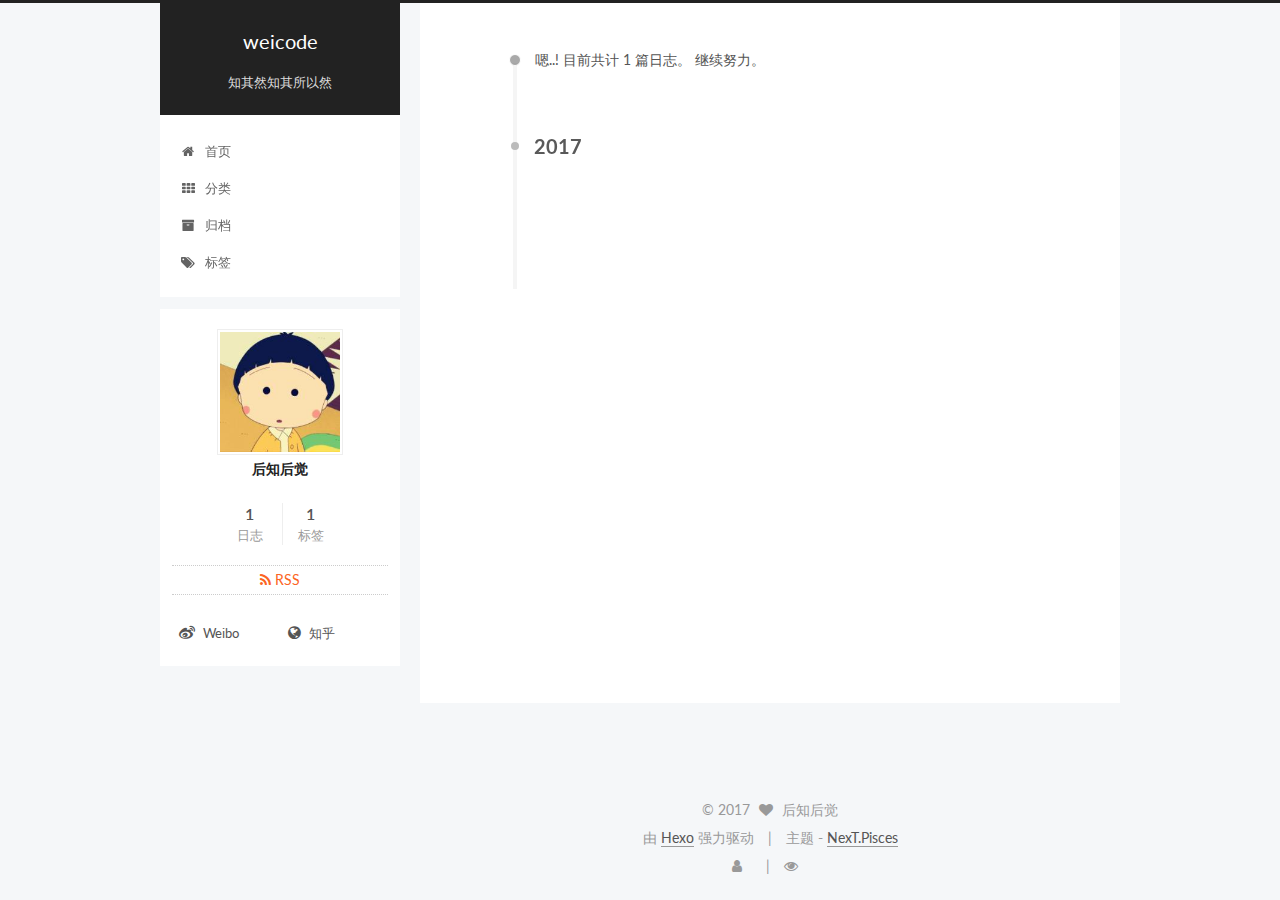
==== archives/index.html @ 54fe8075 "Site updated: 2017-07-28 22:28:02" ====
<!DOCTYPE html>



  


<html class="theme-next pisces use-motion" lang="zh-Hans">
<head>
  <meta charset="UTF-8"/>
<meta http-equiv="X-UA-Compatible" content="IE=edge" />
<meta name="viewport" content="width=device-width, initial-scale=1, maximum-scale=1"/>









<meta http-equiv="Cache-Control" content="no-transform" />
<meta http-equiv="Cache-Control" content="no-siteapp" />















  
  
  <link href="/lib/fancybox/source/jquery.fancybox.css?v=2.1.5" rel="stylesheet" type="text/css" />




  
  
  
  

  
    
    
  

  

  

  

  

  
    
    
    <link href="//fonts.googleapis.com/css?family=Lato:300,300italic,400,400italic,700,700italic&subset=latin,latin-ext" rel="stylesheet" type="text/css">
  






<link href="/lib/font-awesome/css/font-awesome.min.css?v=4.6.2" rel="stylesheet" type="text/css" />

<link href="/css/main.css?v=5.1.1" rel="stylesheet" type="text/css" />


  <meta name="keywords" content="Hexo, NexT" />





  <link rel="alternate" href="/atom.xml" title="weicode" type="application/atom+xml" />




  <link rel="shortcut icon" type="image/x-icon" href="/favicon.ico?v=5.1.1" />






<meta property="og:type" content="website">
<meta property="og:title" content="weicode">
<meta property="og:url" content="http://weicode.com/archives/index.html">
<meta property="og:site_name" content="weicode">
<meta property="og:locale" content="zh-Hans">
<meta name="twitter:card" content="summary">
<meta name="twitter:title" content="weicode">



<script type="text/javascript" id="hexo.configurations">
  var NexT = window.NexT || {};
  var CONFIG = {
    root: '/',
    scheme: 'Pisces',
    sidebar: {"position":"left","display":"always","offset":12,"offset_float":0,"b2t":false,"scrollpercent":false,"onmobile":false},
    fancybox: true,
    motion: true,
    duoshuo: {
      userId: '0',
      author: '博主'
    },
    algolia: {
      applicationID: '',
      apiKey: '',
      indexName: '',
      hits: {"per_page":10},
      labels: {"input_placeholder":"Search for Posts","hits_empty":"We didn't find any results for the search: ${query}","hits_stats":"${hits} results found in ${time} ms"}
    }
  };
</script>



  <link rel="canonical" href="http://weicode.com/archives/"/>





  <title>归档 | weicode</title>
  














</head>

<body itemscope itemtype="http://schema.org/WebPage" lang="zh-Hans">

  
  
    
  

  <div class="container sidebar-position-left  page-archive  ">
    <div class="headband"></div>

    <header id="header" class="header" itemscope itemtype="http://schema.org/WPHeader">
      <div class="header-inner"><div class="site-brand-wrapper">
  <div class="site-meta ">
    

    <div class="custom-logo-site-title">
      <a href="/"  class="brand" rel="start">
        <span class="logo-line-before"><i></i></span>
        <span class="site-title">weicode</span>
        <span class="logo-line-after"><i></i></span>
      </a>
    </div>
      
        <p class="site-subtitle">知其然知其所以然</p>
      
  </div>

  <div class="site-nav-toggle">
    <button>
      <span class="btn-bar"></span>
      <span class="btn-bar"></span>
      <span class="btn-bar"></span>
    </button>
  </div>
</div>

<nav class="site-nav">
  

  
    <ul id="menu" class="menu">
      
        
        <li class="menu-item menu-item-home">
          <a href="/" rel="section">
            
              <i class="menu-item-icon fa fa-fw fa-home"></i> <br />
            
            首页
          </a>
        </li>
      
        
        <li class="menu-item menu-item-categories">
          <a href="/categories/" rel="section">
            
              <i class="menu-item-icon fa fa-fw fa-th"></i> <br />
            
            分类
          </a>
        </li>
      
        
        <li class="menu-item menu-item-archives">
          <a href="/archives/" rel="section">
            
              <i class="menu-item-icon fa fa-fw fa-archive"></i> <br />
            
            归档
          </a>
        </li>
      
        
        <li class="menu-item menu-item-tags">
          <a href="/tags/" rel="section">
            
              <i class="menu-item-icon fa fa-fw fa-tags"></i> <br />
            
            标签
          </a>
        </li>
      

      
    </ul>
  

  
</nav>



 </div>
    </header>

    <main id="main" class="main">
      <div class="main-inner">
        <div class="content-wrap">
          <div id="content" class="content">
            

  <section id="posts" class="posts-collapse">
    <span class="archive-move-on"></span>

    <span class="archive-page-counter">
      
      
      
        
      
      嗯..! 目前共计 1 篇日志。 继续努力。
    </span>

    

      
      
      

      
        
        <div class="collection-title">
          <h2 class="archive-year motion-element" id="archive-year-2017">2017</h2>
        </div>
      
      

      

  <article class="post post-type-Reading Notes" itemscope itemtype="http://schema.org/Article">
    <header class="post-header">

      <h2 class="post-title">
        
            <a class="post-title-link" href="/2017/07/28/Diagram-TC-IP/" itemprop="url">
              
                <span itemprop="name">Diagram TC/IP</span>
              
            </a>
        
      </h2>

      <div class="post-meta">
        <time class="post-time" itemprop="dateCreated"
              datetime="2017-07-28T22:17:44+08:00"
              content="2017-07-28" >
          07-28
        </time>
      </div>

    </header>
  </article>



    

  </section>

  



          </div>
          


          

        </div>
        
          
  
  <div class="sidebar-toggle">
    <div class="sidebar-toggle-line-wrap">
      <span class="sidebar-toggle-line sidebar-toggle-line-first"></span>
      <span class="sidebar-toggle-line sidebar-toggle-line-middle"></span>
      <span class="sidebar-toggle-line sidebar-toggle-line-last"></span>
    </div>
  </div>

  <aside id="sidebar" class="sidebar">
    
    <div class="sidebar-inner">

      

      

      <section class="site-overview sidebar-panel sidebar-panel-active">
        <div class="site-author motion-element" itemprop="author" itemscope itemtype="http://schema.org/Person">
          <img class="site-author-image" itemprop="image"
               src="/uploads/avatar.jpg"
               alt="后知后觉" />
          <p class="site-author-name" itemprop="name">后知后觉</p>
           
              <p class="site-description motion-element" itemprop="description"></p>
          
        </div>
        <nav class="site-state motion-element">

          
            <div class="site-state-item site-state-posts">
              <a href="/archives/">
                <span class="site-state-item-count">1</span>
                <span class="site-state-item-name">日志</span>
              </a>
            </div>
          

          

          
            
            
            <div class="site-state-item site-state-tags">
              
                <span class="site-state-item-count">1</span>
                <span class="site-state-item-name">标签</span>
              
            </div>
          

        </nav>

        
          <div class="feed-link motion-element">
            <a href="/atom.xml" rel="alternate">
              <i class="fa fa-rss"></i>
              RSS
            </a>
          </div>
        

        <div class="links-of-author motion-element">
          
            
              <span class="links-of-author-item">
                <a href="http://weibo.com/zhaodawei" target="_blank" title="Weibo">
                  
                    <i class="fa fa-fw fa-weibo"></i>
                  
                  Weibo
                </a>
              </span>
            
              <span class="links-of-author-item">
                <a href="https://www.zhihu.com/people/zhaodawei" target="_blank" title="知乎">
                  
                    <i class="fa fa-fw fa-globe"></i>
                  
                  知乎
                </a>
              </span>
            
          
        </div>

        
        

        
        

        


      </section>

      

      

    </div>
  </aside>


        
      </div>
    </main>

    <footer id="footer" class="footer">
      <div class="footer-inner">
        <div class="copyright" >
  
  &copy; 
  <span itemprop="copyrightYear">2017</span>
  <span class="with-love">
    <i class="fa fa-heart"></i>
  </span>
  <span class="author" itemprop="copyrightHolder">后知后觉</span>
</div>


<div class="powered-by">
  由 <a class="theme-link" href="https://hexo.io">Hexo</a> 强力驱动
</div>

<div class="theme-info">
  主题 -
  <a class="theme-link" href="https://github.com/iissnan/hexo-theme-next">
    NexT.Pisces
  </a>
</div>


        
<div class="busuanzi-count">
  <script async src="https://dn-lbstatics.qbox.me/busuanzi/2.3/busuanzi.pure.mini.js"></script>

  
    <span class="site-uv">
      <i class="fa fa-user"></i>
      <span class="busuanzi-value" id="busuanzi_value_site_uv"></span>
      
    </span>
  

  
    <span class="site-pv">
      <i class="fa fa-eye"></i>
      <span class="busuanzi-value" id="busuanzi_value_site_pv"></span>
      
    </span>
  
</div>


        
      </div>
    </footer>

    
      <div class="back-to-top">
        <i class="fa fa-arrow-up"></i>
        
      </div>
    

  </div>

  

<script type="text/javascript">
  if (Object.prototype.toString.call(window.Promise) !== '[object Function]') {
    window.Promise = null;
  }
</script>









  












  
  <script type="text/javascript" src="/lib/jquery/index.js?v=2.1.3"></script>

  
  <script type="text/javascript" src="/lib/fastclick/lib/fastclick.min.js?v=1.0.6"></script>

  
  <script type="text/javascript" src="/lib/jquery_lazyload/jquery.lazyload.js?v=1.9.7"></script>

  
  <script type="text/javascript" src="/lib/velocity/velocity.min.js?v=1.2.1"></script>

  
  <script type="text/javascript" src="/lib/velocity/velocity.ui.min.js?v=1.2.1"></script>

  
  <script type="text/javascript" src="/lib/fancybox/source/jquery.fancybox.pack.js?v=2.1.5"></script>


  


  <script type="text/javascript" src="/js/src/utils.js?v=5.1.1"></script>

  <script type="text/javascript" src="/js/src/motion.js?v=5.1.1"></script>



  
  


  <script type="text/javascript" src="/js/src/affix.js?v=5.1.1"></script>

  <script type="text/javascript" src="/js/src/schemes/pisces.js?v=5.1.1"></script>



  
  
    <script type="text/javascript" id="motion.page.archive">
      $('.archive-year').velocity('transition.slideLeftIn');
    </script>
  


  


  <script type="text/javascript" src="/js/src/bootstrap.js?v=5.1.1"></script>



  


  




	





  





  






  





  

  

  

  

  

  

</body>
</html>
---- css/main.css ----
/* normalize.css v3.0.2 | MIT License | git.io/normalize */
html {
  font-family: sans-serif; /* 1 */
  -ms-text-size-adjust: 100%; /* 2 */
  -webkit-text-size-adjust: 100%; /* 2 */
}
body {
  margin: 0;
}
article,
aside,
details,
figcaption,
figure,
footer,
header,
hgroup,
main,
menu,
nav,
section,
summary {
  display: block;
}
audio,
canvas,
progress,
video {
  display: inline-block; /* 1 */
  vertical-align: baseline; /* 2 */
}
audio:not([controls]) {
  display: none;
  height: 0;
}
[hidden],
template {
  display: none;
}
a {
  background-color: transparent;
}
a:active,
a:hover {
  outline: 0;
}
abbr[title] {
  border-bottom: 1px dotted;
}
b,
strong {
  font-weight: bold;
}
dfn {
  font-style: italic;
}
h1 {
  font-size: 2em;
  margin: 0.67em 0;
}
mark {
  background: #ff0;
  color: #000;
}
small {
  font-size: 80%;
}
sub,
sup {
  font-size: 75%;
  line-height: 0;
  position: relative;
  vertical-align: baseline;
}
sup {
  top: -0.5em;
}
sub {
  bottom: -0.25em;
}
img {
  border: 0;
}
svg:not(:root) {
  overflow: hidden;
}
figure {
  margin: 1em 40px;
}
hr {
  -moz-box-sizing: content-box;
  box-sizing: content-box;
  height: 0;
}
pre {
  overflow: auto;
}
code,
kbd,
pre,
samp {
  font-family: monospace, monospace;
  font-size: 1em;
}
button,
input,
optgroup,
select,
textarea {
  color: inherit; /* 1 */
  font: inherit; /* 2 */
  margin: 0; /* 3 */
}
button {
  overflow: visible;
}
button,
select {
  text-transform: none;
}
button,
html input[type="button"],
input[type="reset"],
input[type="submit"] {
  -webkit-appearance: button; /* 2 */
  cursor: pointer; /* 3 */
}
button[disabled],
html input[disabled] {
  cursor: default;
}
button::-moz-focus-inner,
input::-moz-focus-inner {
  border: 0;
  padding: 0;
}
input {
  line-height: normal;
}
input[type="checkbox"],
input[type="radio"] {
  box-sizing: border-box; /* 1 */
  padding: 0; /* 2 */
}
input[type="number"]::-webkit-inner-spin-button,
input[type="number"]::-webkit-outer-spin-button {
  height: auto;
}
input[type="search"] {
  -webkit-appearance: textfield; /* 1 */
  -moz-box-sizing: content-box;
  -webkit-box-sizing: content-box; /* 2 */
  box-sizing: content-box;
}
input[type="search"]::-webkit-search-cancel-button,
input[type="search"]::-webkit-search-decoration {
  -webkit-appearance: none;
}
fieldset {
  border: 1px solid #c0c0c0;
  margin: 0 2px;
  padding: 0.35em 0.625em 0.75em;
}
legend {
  border: 0; /* 1 */
  padding: 0; /* 2 */
}
textarea {
  overflow: auto;
}
optgroup {
  font-weight: bold;
}
table {
  border-collapse: collapse;
  border-spacing: 0;
}
td,
th {
  padding: 0;
}
::selection {
  background: #262a30;
  color: #fff;
}
body {
  position: relative;
  font-family: 'Lato', "PingFang SC", "Microsoft YaHei", sans-serif;
  font-size: 14px;
  line-height: 2;
  color: #555;
  background: #f5f7f9;
}
@media (max-width: 767px) {
  body {
    padding-right: 0 !important;
  }
}
@media (min-width: 768px) and (max-width: 991px) {
  body {
    padding-right: 0 !important;
  }
}
@media (min-width: 1600px) {
  body {
    font-size: 16px;
  }
}
h1,
h2,
h3,
h4,
h5,
h6 {
  margin: 0;
  padding: 0;
  font-weight: bold;
  line-height: 1.5;
  font-family: 'Lato', "PingFang SC", "Microsoft YaHei", sans-serif;
}
h2,
h3,
h4,
h5,
h6 {
  margin: 20px 0 15px;
}
h1 {
  font-size: 22px;
}
@media (max-width: 767px) {
  h1 {
    font-size: 18px;
  }
}
h2 {
  font-size: 20px;
}
@media (max-width: 767px) {
  h2 {
    font-size: 16px;
  }
}
h3 {
  font-size: 18px;
}
@media (max-width: 767px) {
  h3 {
    font-size: 14px;
  }
}
h4 {
  font-size: 16px;
}
@media (max-width: 767px) {
  h4 {
    font-size: 12px;
  }
}
h5 {
  font-size: 14px;
}
@media (max-width: 767px) {
  h5 {
    font-size: 10px;
  }
}
h6 {
  font-size: 12px;
}
@media (max-width: 767px) {
  h6 {
    font-size: 8px;
  }
}
p {
  margin: 0 0 20px 0;
}
a {
  color: #555;
  text-decoration: none;
  border-bottom: 1px solid #999;
  word-wrap: break-word;
}
a:hover {
  color: #222;
  border-bottom-color: #222;
}
blockquote {
  margin: 0;
  padding: 0;
}
img {
  display: block;
  margin: auto;
  max-width: 100%;
  height: auto;
}
hr {
  margin: 40px 0;
  height: 3px;
  border: none;
  background-color: #ddd;
  background-image: repeating-linear-gradient(-45deg, #fff, #fff 4px, transparent 4px, transparent 8px);
}
blockquote {
  padding: 0 15px;
  color: #666;
  border-left: 4px solid #ddd;
}
blockquote cite::before {
  content: "-";
  padding: 0 5px;
}
dt {
  font-weight: 700;
}
dd {
  margin: 0;
  padding: 0;
}
.text-left {
  text-align: left;
}
.text-center {
  text-align: center;
}
.text-right {
  text-align: right;
}
.text-justify {
  text-align: justify;
}
.text-nowrap {
  white-space: nowrap;
}
.text-lowercase {
  text-transform: lowercase;
}
.text-uppercase {
  text-transform: uppercase;
}
.text-capitalize {
  text-transform: capitalize;
}
.center-block {
  display: block;
  margin-left: auto;
  margin-right: auto;
}
.clearfix:before,
.clearfix:after {
  content: " ";
  display: table;
}
.clearfix:after {
  clear: both;
}
.pullquote {
  width: 45%;
}
.pullquote.left {
  float: left;
  margin-left: 5px;
  margin-right: 10px;
}
.pullquote.right {
  float: right;
  margin-left: 10px;
  margin-right: 5px;
}
.affix.affix.affix {
  position: fixed;
}
.translation {
  margin-top: -20px;
  font-size: 14px;
  color: #999;
}
.scrollbar-measure {
  width: 100px;
  height: 100px;
  overflow: scroll;
  position: absolute;
  top: -9999px;
}
.use-motion .motion-element {
  opacity: 0;
}
table {
  margin: 20px 0;
  width: 100%;
  border-collapse: collapse;
  border-spacing: 0;
  border: 1px solid #ddd;
  font-size: 14px;
  table-layout: fixed;
  word-wrap: break-all;
}
table>tbody>tr:nth-of-type(odd) {
  background-color: #f9f9f9;
}
table>tbody>tr:hover {
  background-color: #f5f5f5;
}
caption,
th,
td {
  padding: 8px;
  text-align: left;
  vertical-align: middle;
  font-weight: normal;
}
th,
td {
  border-bottom: 3px solid #ddd;
  border-right: 1px solid #eee;
}
th {
  padding-bottom: 10px;
  font-weight: 700;
}
td {
  border-bottom-width: 1px;
}
html,
body {
  height: 100%;
}
.container {
  position: relative;
  min-height: 100%;
}
.header-inner {
  margin: 0 auto;
  padding: 100px 0 70px;
  width: 700px;
}
@media (min-width: 1600px) {
  .container .header-inner {
    width: 900px;
  }
}
.main {
  padding-bottom: 150px;
}
.main-inner {
  margin: 0 auto;
  width: 700px;
}
@media (min-width: 1600px) {
  .container .main-inner {
    width: 900px;
  }
}
.footer {
  position: absolute;
  left: 0;
  bottom: 0;
  width: 100%;
  min-height: 50px;
}
.footer-inner {
  box-sizing: border-box;
  margin: 20px auto;
  width: 700px;
}
@media (min-width: 1600px) {
  .container .footer-inner {
    width: 900px;
  }
}
pre,
.highlight {
  overflow: auto;
  margin: 20px 0;
  padding: 0;
  font-size: 13px;
  color: #4d4d4c;
  background: #f7f7f7;
  line-height: 1.6;
}
pre,
code {
  font-family: consolas, Menlo, "PingFang SC", "Microsoft YaHei", monospace;
}
code {
  padding: 2px 4px;
  word-wrap: break-word;
  color: #555;
  background: #eee;
  border-radius: 3px;
  font-size: 13px;
}
pre code {
  padding: 0;
  color: #4d4d4c;
  background: none;
  text-shadow: none;
}
.highlight {
  border-radius: 1px;
}
.highlight pre {
  border: none;
  margin: 0;
  padding: 10px 0;
}
.highlight table {
  margin: 0;
  width: auto;
  border: none;
}
.highlight td {
  border: none;
  padding: 0;
}
.highlight figcaption {
  font-size: 1em;
  color: #4d4d4c;
  line-height: 1em;
  margin-bottom: 1em;
}
.highlight figcaption:before,
.highlight figcaption:after {
  content: " ";
  display: table;
}
.highlight figcaption:after {
  clear: both;
}
.highlight figcaption a {
  float: right;
  color: #4d4d4c;
}
.highlight figcaption a:hover {
  border-bottom-color: #4d4d4c;
}
.highlight .gutter pre {
  padding-left: 10px;
  padding-right: 10px;
  color: #869194;
  text-align: right;
  background-color: #eff2f3;
}
.highlight .code pre {
  width: 100%;
  padding-left: 10px;
  padding-right: 10px;
  background-color: #f7f7f7;
}
.highlight .line {
  height: 20px;
}
.gutter {
  -webkit-user-select: none;
  -moz-user-select: none;
  -ms-user-select: none;
  user-select: none;
}
.gist table {
  width: auto;
}
.gist table td {
  border: none;
}
pre .deletion {
  background: #fdd;
}
pre .addition {
  background: #dfd;
}
pre .meta {
  color: #8959a8;
}
pre .comment {
  color: #8e908c;
}
pre .variable,
pre .attribute,
pre .tag,
pre .regexp,
pre .ruby .constant,
pre .xml .tag .title,
pre .xml .pi,
pre .xml .doctype,
pre .html .doctype,
pre .css .id,
pre .css .class,
pre .css .pseudo {
  color: #c82829;
}
pre .number,
pre .preprocessor,
pre .built_in,
pre .literal,
pre .params,
pre .constant,
pre .command {
  color: #f5871f;
}
pre .ruby .class .title,
pre .css .rules .attribute,
pre .string,
pre .value,
pre .inheritance,
pre .header,
pre .ruby .symbol,
pre .xml .cdata,
pre .special,
pre .number,
pre .formula {
  color: #718c00;
}
pre .title,
pre .css .hexcolor {
  color: #3e999f;
}
pre .function,
pre .python .decorator,
pre .python .title,
pre .ruby .function .title,
pre .ruby .title .keyword,
pre .perl .sub,
pre .javascript .title,
pre .coffeescript .title {
  color: #4271ae;
}
pre .keyword,
pre .javascript .function {
  color: #8959a8;
}
.full-image.full-image.full-image {
  border: none;
  max-width: 100%;
  width: auto;
  margin: 20px auto;
}
@media (min-width: 992px) {
  .full-image.full-image.full-image {
    max-width: none;
    width: 118%;
    margin: 0 -9%;
  }
}
.blockquote-center,
.page-home .post-type-quote blockquote,
.page-post-detail .post-type-quote blockquote {
  position: relative;
  margin: 40px 0;
  padding: 0;
  border-left: none;
  text-align: center;
}
.blockquote-center::before,
.page-home .post-type-quote blockquote::before,
.page-post-detail .post-type-quote blockquote::before,
.blockquote-center::after,
.page-home .post-type-quote blockquote::after,
.page-post-detail .post-type-quote blockquote::after {
  position: absolute;
  content: ' ';
  display: block;
  width: 100%;
  height: 24px;
  opacity: 0.2;
  background-repeat: no-repeat;
  background-position: 0 -6px;
  background-size: 22px 22px;
}
.blockquote-center::before,
.page-home .post-type-quote blockquote::before,
.page-post-detail .post-type-quote blockquote::before {
  top: -20px;
  background-image: url("../images/quote-l.svg");
  border-top: 1px solid #ccc;
}
.blockquote-center::after,
.page-home .post-type-quote blockquote::after,
.page-post-detail .post-type-quote blockquote::after {
  bottom: -20px;
  background-image: url("../images/quote-r.svg");
  border-bottom: 1px solid #ccc;
  background-position: 100% 8px;
}
.blockquote-center p,
.page-home .post-type-quote blockquote p,
.page-post-detail .post-type-quote blockquote p,
.blockquote-center div,
.page-home .post-type-quote blockquote div,
.page-post-detail .post-type-quote blockquote div {
  text-align: center;
}
.post .post-body .group-picture img {
  box-sizing: border-box;
  padding: 0 3px;
  border: none;
}
.post .group-picture-row {
  overflow: hidden;
  margin-top: 6px;
}
.post .group-picture-row:first-child {
  margin-top: 0;
}
.post .group-picture-column {
  float: left;
}
.page-post-detail .post-body .group-picture-column {
  float: none;
  margin-top: 10px;
  width: auto !important;
}
.page-post-detail .post-body .group-picture-column img {
  margin: 0 auto;
}
.page-archive .group-picture-container {
  overflow: hidden;
}
.page-archive .group-picture-row {
  float: left;
}
.page-archive .group-picture-row:first-child {
  margin-top: 6px;
}
.page-archive .group-picture-column {
  max-width: 150px;
  max-height: 150px;
}
.note {
  padding: 20px;
  margin: 20px 0;
  border: 1px solid #eee;
  border-left-width: 5px;
  border-radius: 3px;
}
.note h2,
.note h3,
.note h4,
.note h5,
.note h6 {
  margin-top: 0;
  margin-bottom: 5px;
  padding-top: 0 !important;
}
.note p:last-child {
  margin-bottom: 0;
}
.note code {
  border-radius: 3px;
}
.note+.note {
  margin-top: -5px;
}
.default {
  border-left-color: #777;
}
.default h2,
.default h3,
.default h4,
.default h5,
.default h6 {
  color: #777;
}
.primary {
  border-left-color: #428bca;
}
.primary h2,
.primary h3,
.primary h4,
.primary h5,
.primary h6 {
  color: #428bca;
}
.success {
  border-left-color: #5cb85c;
}
.success h2,
.success h3,
.success h4,
.success h5,
.success h6 {
  color: #5cb85c;
}
.danger {
  border-left-color: #d9534f;
}
.danger h2,
.danger h3,
.danger h4,
.danger h5,
.danger h6 {
  color: #d9534f;
}
.warning {
  border-left-color: #f0ad4e;
}
.warning h2,
.warning h3,
.warning h4,
.warning h5,
.warning h6 {
  color: #f0ad4e;
}
.info {
  border-left-color: #5bc0de;
}
.info h2,
.info h3,
.info h4,
.info h5,
.info h6 {
  color: #5bc0de;
}
.btn {
  display: inline-block;
  padding: 0 20px;
  font-size: 14px;
  color: #fff;
  background: #222;
  border: 2px solid #555;
  text-decoration: none;
  border-radius: 0;
  transition-property: background-color;
  transition-duration: 0.2s;
  transition-timing-function: ease-in-out;
  transition-delay: 0s;
}
.btn:hover,
.post-button .btn:hover {
  border-color: #222;
  color: #fff;
  background: #222;
}
.btn-bar {
  display: block;
  width: 22px;
  height: 2px;
  background: #555;
  border-radius: 1px;
}
.btn-bar+.btn-bar {
  margin-top: 4px;
}
.pagination {
  margin: 120px 0 40px;
  text-align: center;
  border-top: 1px solid #eee;
}
.page-number-basic,
.pagination .prev,
.pagination .next,
.pagination .page-number,
.pagination .space {
  display: inline-block;
  position: relative;
  top: -1px;
  margin: 0 10px;
  padding: 0 10px;
  line-height: 30px;
}
@media (max-width: 767px) {
  .page-number-basic,
  .pagination .prev,
  .pagination .next,
  .pagination .page-number,
  .pagination .space {
    margin: 0 5px;
  }
}
.pagination .prev,
.pagination .next,
.pagination .page-number {
  border-bottom: 0;
  border-top: 1px solid #eee;
  transition-property: border-color;
  transition-duration: 0.2s;
  transition-timing-function: ease-in-out;
  transition-delay: 0s;
}
.pagination .prev:hover,
.pagination .next:hover,
.pagination .page-number:hover {
  border-top-color: #222;
}
.pagination .space {
  padding: 0;
  margin: 0;
}
.pagination .prev {
  margin-left: 0;
}
.pagination .next {
  margin-right: 0;
}
.pagination .page-number.current {
  color: #fff;
  background: #ccc;
  border-top-color: #ccc;
}
@media (max-width: 767px) {
  .pagination {
    border-top: none;
  }
  .pagination .prev,
  .pagination .next,
  .pagination .page-number {
    margin-bottom: 10px;
    border-top: 0;
    border-bottom: 1px solid #eee;
  }
  .pagination .prev:hover,
  .pagination .next:hover,
  .pagination .page-number:hover {
    border-bottom-color: #222;
  }
}
.comments {
  margin: 60px 20px 0;
}
.tag-cloud {
  text-align: center;
}
.tag-cloud a {
  display: inline-block;
  margin: 10px;
}
.back-to-top {
  box-sizing: border-box;
  position: fixed;
  bottom: -100px;
  right: 30px;
  z-index: 1050;
  padding: 0 6px;
  width: 24px;
  background: #222;
  font-size: 12px;
  opacity: 0.6;
  color: #fff;
  cursor: pointer;
  text-align: center;
  -webkit-transform: translateZ(0);
  transition-property: bottom;
  transition-duration: 0.2s;
  transition-timing-function: ease-in-out;
  transition-delay: 0s;
}
@media (min-width: 768px) and (max-width: 991px) {
  .back-to-top {
    display: none !important;
  }
}
@media (max-width: 767px) {
  .back-to-top {
    display: none !important;
  }
}
.back-to-top.back-to-top-on {
  bottom: 30px;
}
.header {
  background: transparent;
}
.header-inner {
  position: relative;
}
.headband {
  height: 3px;
  background: #222;
}
.site-meta {
  margin: 0;
  text-align: center;
}
@media (max-width: 767px) {
  .site-meta {
    text-align: center;
  }
}
.brand {
  position: relative;
  display: inline-block;
  padding: 0 40px;
  color: #fff;
  background: #222;
  border-bottom: none;
}
.brand:hover {
  color: #fff;
}
.logo {
  display: inline-block;
  margin-right: 5px;
  line-height: 36px;
  vertical-align: top;
}
.site-title {
  display: inline-block;
  vertical-align: top;
  line-height: 36px;
  font-size: 20px;
  font-weight: normal;
  font-family: 'Lato', "PingFang SC", "Microsoft YaHei", sans-serif;
}
.site-subtitle {
  margin-top: 10px;
  font-size: 13px;
  color: #ddd;
}
.use-motion .brand {
  opacity: 0;
}
.use-motion .logo,
.use-motion .site-title,
.use-motion .site-subtitle {
  opacity: 0;
  position: relative;
  top: -10px;
}
.site-nav-toggle {
  display: none;
  position: absolute;
  top: 10px;
  left: 10px;
}
@media (max-width: 767px) {
  .site-nav-toggle {
    display: block;
  }
}
.site-nav-toggle button {
  margin-top: 2px;
  padding: 9px 10px;
  background: transparent;
  border: none;
}
@media (max-width: 767px) {
  .site-nav {
    display: none;
    margin: 0 -10px;
    padding: 0 10px;
    clear: both;
    border-top: 1px solid #ddd;
  }
}
@media (min-width: 768px) and (max-width: 991px) {
  .site-nav {
    display: block !important;
  }
}
@media (min-width: 992px) {
  .site-nav {
    display: block !important;
  }
}
.menu {
  margin-top: 20px;
  padding-left: 0;
  text-align: center;
}
.menu .menu-item {
  display: inline-block;
  margin: 0 10px;
  list-style: none;
}
@media screen and (max-width: 767px) {
  .menu .menu-item {
    margin-top: 10px;
  }
}
.menu .menu-item a {
  display: block;
  font-size: 13px;
  line-height: inherit;
  border-bottom: 1px solid transparent;
  transition-property: border-color;
  transition-duration: 0.2s;
  transition-timing-function: ease-in-out;
  transition-delay: 0s;
}
.menu .menu-item a:hover,
.menu-item-active a {
  border-bottom-color: #222;
}
.menu .menu-item .fa {
  margin-right: 5px;
}
.use-motion .menu-item {
  opacity: 0;
}
.post-body {
  font-family: 'Lato', "PingFang SC", "Microsoft YaHei", sans-serif;
}
@media (max-width: 767px) {
  .post-body {
    word-break: break-word;
  }
}
.post-body .fancybox img {
  display: block !important;
  margin: 0 auto;
  cursor: pointer;
  cursor: zoom-in;
  cursor: -webkit-zoom-in;
}
.post-body .image-caption,
.post-body .figure .caption {
  margin: 10px auto 15px;
  text-align: center;
  font-size: 14px;
  color: #999;
  font-weight: bold;
  line-height: 1;
}
.post-sticky-flag {
  display: inline-block;
  font-size: 16px;
  -ms-transform: rotate(30deg);
  -webkit-transform: rotate(30deg);
  -moz-transform: rotate(30deg);
  -ms-transform: rotate(30deg);
  -o-transform: rotate(30deg);
  transform: rotate(30deg);
}
.posts-expand {
  padding-top: 40px;
}
@media (max-width: 767px) {
  .posts-expand {
    margin: 0 20px;
  }
  .post-body pre {
    padding: 10px;
  }
  .post-body pre .gutter pre {
    padding-right: 10px;
  }
  .post-body .highlight {
    margin-left: 0px;
    margin-right: 0px;
    padding: 0;
  }
  .post-body .highlight .gutter pre {
    padding-right: 10px;
  }
}
@media (min-width: 992px) {
  .posts-expand .post-body {
    text-align: justify;
  }
}
.posts-expand .post-body h2,
.posts-expand .post-body h3,
.posts-expand .post-body h4,
.posts-expand .post-body h5,
.posts-expand .post-body h6 {
  padding-top: 10px;
}
.posts-expand .post-body h2 .header-anchor,
.posts-expand .post-body h3 .header-anchor,
.posts-expand .post-body h4 .header-anchor,
.posts-expand .post-body h5 .header-anchor,
.posts-expand .post-body h6 .header-anchor {
  float: right;
  margin-left: 10px;
  color: #ccc;
  border-bottom-style: none;
  visibility: hidden;
}
.posts-expand .post-body h2 .header-anchor:hover,
.posts-expand .post-body h3 .header-anchor:hover,
.posts-expand .post-body h4 .header-anchor:hover,
.posts-expand .post-body h5 .header-anchor:hover,
.posts-expand .post-body h6 .header-anchor:hover {
  color: inherit;
}
.posts-expand .post-body h2:hover .header-anchor,
.posts-expand .post-body h3:hover .header-anchor,
.posts-expand .post-body h4:hover .header-anchor,
.posts-expand .post-body h5:hover .header-anchor,
.posts-expand .post-body h6:hover .header-anchor {
  visibility: visible;
}
.posts-expand .post-body ul li {
  list-style: circle;
}
.posts-expand .post-body img {
  box-sizing: border-box;
  margin: auto;
  padding: 3px;
  border: 1px solid #ddd;
}
.posts-expand .fancybox img {
  margin: 0 auto;
}
@media (max-width: 767px) {
  .posts-collapse {
    margin: 0 20px;
  }
  .posts-collapse .post-title,
  .posts-collapse .post-meta {
    display: block;
    width: auto;
    text-align: left;
  }
}
.posts-collapse {
  position: relative;
  z-index: 1010;
  margin-left: 55px;
}
.posts-collapse::after {
  content: " ";
  position: absolute;
  top: 20px;
  left: 0;
  margin-left: -2px;
  width: 4px;
  height: 100%;
  background: #f5f5f5;
  z-index: -1;
}
@media (max-width: 767px) {
  .posts-collapse {
    margin: 0 20px;
  }
}
.posts-collapse .collection-title {
  position: relative;
  margin: 60px 0;
}
.posts-collapse .collection-title h1,
.posts-collapse .collection-title h2 {
  margin-left: 20px;
}
.posts-collapse .collection-title small {
  color: #bbb;
  margin-left: 5px;
}
.posts-collapse .collection-title::before {
  content: " ";
  position: absolute;
  left: 0;
  top: 50%;
  margin-left: -4px;
  margin-top: -4px;
  width: 8px;
  height: 8px;
  background: #bbb;
  border-radius: 50%;
}
.posts-collapse .post {
  margin: 30px 0;
}
.posts-collapse .post-header {
  position: relative;
  transition-duration: 0.2s;
  transition-timing-function: ease-in-out;
  transition-delay: 0s;
  transition-property: border;
  border-bottom: 1px dashed #ccc;
}
.posts-collapse .post-header::before {
  content: " ";
  position: absolute;
  left: 0;
  top: 12px;
  width: 6px;
  height: 6px;
  margin-left: -4px;
  background: #bbb;
  border-radius: 50%;
  border: 1px solid #fff;
  transition-duration: 0.2s;
  transition-timing-function: ease-in-out;
  transition-delay: 0s;
  transition-property: background;
}
.posts-collapse .post-header:hover {
  border-bottom-color: #666;
}
.posts-collapse .post-header:hover::before {
  background: #222;
}
.posts-collapse .post-meta {
  position: absolute;
  font-size: 12px;
  left: 20px;
  top: 5px;
}
.posts-collapse .post-comments-count {
  display: none;
}
.posts-collapse .post-title {
  margin-left: 60px;
  font-size: 16px;
  font-weight: normal;
  line-height: inherit;
}
.posts-collapse .post-title::after {
  margin-left: 3px;
  opacity: 0.6;
}
.posts-collapse .post-title a {
  color: #666;
  border-bottom: none;
}
.page-home .post-type-quote .post-header,
.page-post-detail .post-type-quote .post-header,
.page-home .post-type-quote .post-tags,
.page-post-detail .post-type-quote .post-tags {
  display: none;
}
.posts-expand .post-title {
  font-size: 26px;
  text-align: center;
  word-break: break-word;
  font-weight: 400;
}
@media (max-width: 767px) {
  .posts-expand .post-title {
    font-size: 22px;
  }
}
.posts-expand .post-title-link {
  display: inline-block;
  position: relative;
  color: #555;
  border-bottom: none;
  line-height: 1.2;
  vertical-align: top;
}
.posts-expand .post-title-link::before {
  content: "";
  position: absolute;
  width: 100%;
  height: 2px;
  bottom: 0;
  left: 0;
  background-color: #000;
  visibility: hidden;
  -webkit-transform: scaleX(0);
  -moz-transform: scaleX(0);
  -ms-transform: scaleX(0);
  -o-transform: scaleX(0);
  transform: scaleX(0);
  transition-duration: 0.2s;
  transition-timing-function: ease-in-out;
  transition-delay: 0s;
}
.posts-expand .post-title-link:hover::before {
  visibility: visible;
  -webkit-transform: scaleX(1);
  -moz-transform: scaleX(1);
  -ms-transform: scaleX(1);
  -o-transform: scaleX(1);
  transform: scaleX(1);
}
.posts-expand .post-title-link .fa {
  font-size: 16px;
}
.posts-expand .post-meta {
  margin: 3px 0 60px 0;
  color: #999;
  font-family: 'Lato', "PingFang SC", "Microsoft YaHei", sans-serif;
  font-size: 12px;
  text-align: center;
}
.posts-expand .post-meta .post-category-list {
  display: inline-block;
  margin: 0;
  padding: 3px;
}
.posts-expand .post-meta .post-category-list-link {
  color: #999;
}
.posts-expand .post-meta .post-description {
  font-size: 14px;
  margin-top: 2px;
}
.post-wordcount {
  display: inline-block;
}
.post-meta-divider {
  margin: 0 0.5em;
}
.post-meta-item-icon {
  margin-right: 3px;
}
@media (min-width: 768px) and (max-width: 991px) {
  .post-meta-item-icon {
    display: inline-block;
  }
}
@media (max-width: 767px) {
  .post-meta-item-icon {
    display: inline-block;
  }
}
@media (min-width: 768px) and (max-width: 991px) {
  .post-meta-item-text {
    display: none;
  }
}
@media (max-width: 767px) {
  .post-meta-item-text {
    display: none;
  }
}
@media (max-width: 767px) {
  .posts-expand .post-comments-count {
    display: none;
  }
}
.post-button {
  margin-top: 50px;
}
.post-button .btn {
  color: #555;
  font-size: 14px;
  background: #fff;
  border-radius: 2px;
  line-height: 2;
  margin: 0 4px 8px 4px;
}
.post-button .fa-fw {
  width: 1.285714285714286em;
  text-align: left;
}
.posts-expand .post-tags {
  margin-top: 40px;
  text-align: center;
}
.posts-expand .post-tags a {
  display: inline-block;
  margin-right: 10px;
  font-size: 13px;
}
.post-nav {
  display: table;
  margin-top: 15px;
  width: 100%;
  border-top: 1px solid #eee;
}
.post-nav-divider {
  display: table-cell;
  width: 10%;
}
.post-nav-item {
  display: table-cell;
  padding: 10px 0 0 0;
  width: 45%;
  vertical-align: top;
}
.post-nav-item a {
  position: relative;
  display: block;
  line-height: 25px;
  font-size: 14px;
  color: #555;
  border-bottom: none;
}
.post-nav-item a:hover {
  color: #222;
  border-bottom: none;
}
.post-nav-item a:active {
  top: 2px;
}
.post-nav-item .fa {
  position: absolute;
  top: 8px;
  left: 0;
  font-size: 12px;
}
.post-nav-next a {
  padding-left: 15px;
}
.post-nav-prev {
  text-align: right;
}
.post-nav-prev a {
  padding-right: 15px;
}
.post-nav-prev .fa {
  right: 0;
  left: auto;
}
.posts-expand .post-eof {
  display: block;
  margin: 80px auto 60px;
  width: 8%;
  height: 1px;
  background: #ccc;
  text-align: center;
}
.post:last-child .post-eof.post-eof.post-eof {
  display: none;
}
.post-gallery {
  display: table;
  table-layout: fixed;
  width: 100%;
  border-collapse: separate;
}
.post-gallery-row {
  display: table-row;
}
.post-gallery .post-gallery-img {
  display: table-cell;
  text-align: center;
  vertical-align: middle;
  border: none;
}
.post-gallery .post-gallery-img img {
  max-width: 100%;
  max-height: 100%;
  border: none;
}
.fancybox-close,
.fancybox-close:hover {
  border: none;
}
.sidebar {
  position: fixed;
  right: 0;
  top: 0;
  bottom: 0;
  width: 0;
  z-index: 1040;
  box-shadow: inset 0 2px 6px #000;
  background: #222;
  -webkit-transform: translateZ(0);
}
.sidebar a {
  color: #999;
  border-bottom-color: #555;
}
.sidebar a:hover {
  color: #eee;
}
@media (min-width: 768px) and (max-width: 991px) {
  .sidebar {
    display: none !important;
  }
}
@media (max-width: 767px) {
  .sidebar {
    display: none !important;
  }
}
.sidebar-inner {
  position: relative;
  padding: 20px 10px;
  color: #999;
  text-align: center;
}
.sidebar-toggle {
  position: fixed;
  right: 30px;
  bottom: 45px;
  width: 14px;
  height: 14px;
  padding: 5px;
  background: #222;
  line-height: 0;
  z-index: 1050;
  cursor: pointer;
  -webkit-transform: translateZ(0);
}
@media (min-width: 768px) and (max-width: 991px) {
  .sidebar-toggle {
    display: none !important;
  }
}
@media (max-width: 767px) {
  .sidebar-toggle {
    display: none !important;
  }
}
.sidebar-toggle-line {
  position: relative;
  display: inline-block;
  vertical-align: top;
  height: 2px;
  width: 100%;
  background: #fff;
  margin-top: 3px;
}
.sidebar-toggle-line:first-child {
  margin-top: 0;
}
.site-author-image {
  display: block;
  margin: 0 auto;
  padding: 2px;
  max-width: 120px;
  height: auto;
  border: 1px solid #eee;
}
.site-author-name {
  margin: 0;
  text-align: center;
  color: #222;
  font-weight: 600;
}
.site-description {
  margin-top: 0;
  text-align: center;
  font-size: 13px;
  color: #999;
}
.site-state {
  overflow: hidden;
  line-height: 1.4;
  white-space: nowrap;
  text-align: center;
}
.site-state-item {
  display: inline-block;
  padding: 0 15px;
  border-left: 1px solid #eee;
}
.site-state-item:first-child {
  border-left: none;
}
.site-state-item a {
  border-bottom: none;
}
.site-state-item-count {
  display: block;
  text-align: center;
  color: inherit;
  font-weight: 600;
  font-size: 16px;
}
.site-state-item-name {
  font-size: 13px;
  color: #999;
}
.feed-link {
  margin-top: 20px;
}
.feed-link a {
  display: inline-block;
  padding: 0 15px;
  color: #fc6423;
  border: 1px solid #fc6423;
  border-radius: 4px;
}
.feed-link a i {
  color: #fc6423;
  font-size: 14px;
}
.feed-link a:hover {
  color: #fff;
  background: #fc6423;
}
.feed-link a:hover i {
  color: #fff;
}
.links-of-author {
  margin-top: 20px;
}
.links-of-author a {
  display: inline-block;
  vertical-align: middle;
  margin-right: 10px;
  margin-bottom: 10px;
  border-bottom-color: #555;
  font-size: 13px;
}
.links-of-author a:before {
  display: inline-block;
  vertical-align: middle;
  margin-right: 3px;
  content: " ";
  width: 4px;
  height: 4px;
  border-radius: 50%;
  background: #62a7ff;
}
.links-of-blogroll {
  font-size: 13px;
}
.links-of-blogroll-title {
  margin-top: 20px;
  font-size: 14px;
  font-weight: 600;
}
.links-of-blogroll-list {
  margin: 0;
  padding: 0;
  list-style: none;
}
.links-of-blogroll-item {
  padding: 2px 10px;
}
.sidebar-nav {
  margin: 0 0 20px;
  padding-left: 0;
}
.sidebar-nav li {
  display: inline-block;
  cursor: pointer;
  border-bottom: 1px solid transparent;
  font-size: 14px;
  color: #555;
}
.sidebar-nav li:hover {
  color: #fc6423;
}
.page-post-detail .sidebar-nav-toc {
  padding: 0 5px;
}
.page-post-detail .sidebar-nav-overview {
  margin-left: 10px;
}
.sidebar-nav .sidebar-nav-active {
  color: #fc6423;
  border-bottom-color: #fc6423;
}
.sidebar-nav .sidebar-nav-active:hover {
  color: #fc6423;
}
.sidebar-panel {
  display: none;
}
.sidebar-panel-active {
  display: block;
}
.post-toc-empty {
  font-size: 14px;
  color: #666;
}
.post-toc-wrap {
  overflow: hidden;
}
.post-toc {
  overflow: auto;
}
.post-toc ol {
  margin: 0;
  padding: 0 2px 5px 10px;
  text-align: left;
  list-style: none;
  font-size: 14px;
}
.post-toc ol > ol {
  padding-left: 0;
}
.post-toc ol a {
  transition-duration: 0.2s;
  transition-timing-function: ease-in-out;
  transition-delay: 0s;
  transition-property: all;
  color: #666;
  border-bottom-color: #ccc;
}
.post-toc ol a:hover {
  color: #000;
  border-bottom-color: #000;
}
.post-toc .nav-item {
  overflow: hidden;
  text-overflow: ellipsis;
  white-space: nowrap;
  line-height: 1.8;
}
.post-toc .nav .nav-child {
  display: none;
}
.post-toc .nav .active > .nav-child {
  display: block;
}
.post-toc .nav .active-current > .nav-child {
  display: block;
}
.post-toc .nav .active-current > .nav-child > .nav-item {
  display: block;
}
.post-toc .nav .active > a {
  color: #fc6423;
  border-bottom-color: #fc6423;
}
.post-toc .nav .active-current > a {
  color: #fc6423;
}
.post-toc .nav .active-current > a:hover {
  color: #fc6423;
}
.footer {
  font-size: 14px;
  color: #999;
}
.footer img {
  border: none;
}
.footer-inner {
  text-align: center;
}
.with-love {
  display: inline-block;
  margin: 0 5px;
}
.powered-by,
.theme-info {
  display: inline-block;
}
.powered-by {
  margin-right: 10px;
}
.powered-by::after {
  content: "|";
  padding-left: 10px;
}
.cc-license {
  margin-top: 10px;
  text-align: center;
}
.cc-license .cc-opacity {
  opacity: 0.7;
  border-bottom: none;
}
.cc-license .cc-opacity:hover {
  opacity: 0.9;
}
.cc-license img {
  display: inline-block;
}
.theme-next #ds-thread #ds-reset {
  color: #555;
}
.theme-next #ds-thread #ds-reset .ds-replybox {
  margin-bottom: 30px;
}
.theme-next #ds-thread #ds-reset .ds-replybox .ds-avatar,
.theme-next #ds-reset .ds-avatar img {
  box-shadow: none;
}
.theme-next #ds-thread #ds-reset .ds-textarea-wrapper {
  border-color: #c7d4e1;
  background: none;
  border-top-right-radius: 3px;
  border-top-left-radius: 3px;
}
.theme-next #ds-thread #ds-reset .ds-textarea-wrapper textarea {
  height: 60px;
}
.theme-next #ds-reset .ds-rounded-top {
  border-radius: 0;
}
.theme-next #ds-thread #ds-reset .ds-post-toolbar {
  box-sizing: border-box;
  border: 1px solid #c7d4e1;
  background: #f6f8fa;
}
.theme-next #ds-thread #ds-reset .ds-post-options {
  height: 40px;
  border: none;
  background: none;
}
.theme-next #ds-thread #ds-reset .ds-toolbar-buttons {
  top: 11px;
}
.theme-next #ds-thread #ds-reset .ds-sync {
  top: 5px;
}
.theme-next #ds-thread #ds-reset .ds-post-button {
  top: 4px;
  right: 5px;
  width: 90px;
  height: 30px;
  border: 1px solid #c5ced7;
  border-radius: 3px;
  background-image: linear-gradient(#fbfbfc, #f5f7f9);
  color: #60676d;
}
.theme-next #ds-thread #ds-reset .ds-post-button:hover {
  background-position: 0 -30px;
  color: #60676d;
}
.theme-next #ds-thread #ds-reset .ds-comments-info {
  padding: 10px 0;
}
.theme-next #ds-thread #ds-reset .ds-sort {
  display: none;
}
.theme-next #ds-thread #ds-reset li.ds-tab a.ds-current {
  border: none;
  background: #f6f8fa;
  color: #60676d;
}
.theme-next #ds-thread #ds-reset li.ds-tab a.ds-current:hover {
  background-color: #e9f0f7;
  color: #60676d;
}
.theme-next #ds-thread #ds-reset li.ds-tab a {
  border-radius: 2px;
  padding: 5px;
}
.theme-next #ds-thread #ds-reset .ds-login-buttons p {
  color: #999;
  line-height: 36px;
}
.theme-next #ds-thread #ds-reset .ds-login-buttons .ds-service-list li {
  height: 28px;
}
.theme-next #ds-thread #ds-reset .ds-service-list a {
  background: none;
  padding: 5px;
  border: 1px solid;
  border-radius: 3px;
  text-align: center;
}
.theme-next #ds-thread #ds-reset .ds-service-list a:hover {
  color: #fff;
  background: #666;
}
.theme-next #ds-thread #ds-reset .ds-service-list .ds-weibo {
  color: #fc9b00;
  border-color: #fc9b00;
}
.theme-next #ds-thread #ds-reset .ds-service-list .ds-weibo:hover {
  background: #fc9b00;
}
.theme-next #ds-thread #ds-reset .ds-service-list .ds-qq {
  color: #60a3ec;
  border-color: #60a3ec;
}
.theme-next #ds-thread #ds-reset .ds-service-list .ds-qq:hover {
  background: #60a3ec;
}
.theme-next #ds-thread #ds-reset .ds-service-list .ds-renren {
  color: #2e7ac4;
  border-color: #2e7ac4;
}
.theme-next #ds-thread #ds-reset .ds-service-list .ds-renren:hover {
  background: #2e7ac4;
}
.theme-next #ds-thread #ds-reset .ds-service-list .ds-douban {
  color: #37994c;
  border-color: #37994c;
}
.theme-next #ds-thread #ds-reset .ds-service-list .ds-douban:hover {
  background: #37994c;
}
.theme-next #ds-thread #ds-reset .ds-service-list .ds-kaixin {
  color: #fef20d;
  border-color: #fef20d;
}
.theme-next #ds-thread #ds-reset .ds-service-list .ds-kaixin:hover {
  background: #fef20d;
}
.theme-next #ds-thread #ds-reset .ds-service-list .ds-netease {
  color: #f00;
  border-color: #f00;
}
.theme-next #ds-thread #ds-reset .ds-service-list .ds-netease:hover {
  background: #f00;
}
.theme-next #ds-thread #ds-reset .ds-service-list .ds-sohu {
  color: #ffcb05;
  border-color: #ffcb05;
}
.theme-next #ds-thread #ds-reset .ds-service-list .ds-sohu:hover {
  background: #ffcb05;
}
.theme-next #ds-thread #ds-reset .ds-service-list .ds-baidu {
  color: #2831e0;
  border-color: #2831e0;
}
.theme-next #ds-thread #ds-reset .ds-service-list .ds-baidu:hover {
  background: #2831e0;
}
.theme-next #ds-thread #ds-reset .ds-service-list .ds-google {
  color: #166bec;
  border-color: #166bec;
}
.theme-next #ds-thread #ds-reset .ds-service-list .ds-google:hover {
  background: #166bec;
}
.theme-next #ds-thread #ds-reset .ds-service-list .ds-weixin {
  color: #00ce0d;
  border-color: #00ce0d;
}
.theme-next #ds-thread #ds-reset .ds-service-list .ds-weixin:hover {
  background: #00ce0d;
}
.theme-next #ds-thread #ds-reset .ds-service-list .ds-more-services {
  border: none;
}
.theme-next #ds-thread #ds-reset .ds-service-list .ds-more-services:hover {
  background: none;
}
.theme-next #ds-reset .duoshuo-ua-admin {
  display: inline-block;
  color: #f00;
}
.theme-next #ds-reset .duoshuo-ua-platform,
.theme-next #ds-reset .duoshuo-ua-browser {
  color: #ccc;
}
.theme-next #ds-reset .duoshuo-ua-platform .fa,
.theme-next #ds-reset .duoshuo-ua-browser .fa {
  display: inline-block;
  margin-right: 3px;
}
.theme-next #ds-reset .duoshuo-ua-separator {
  display: inline-block;
  margin-left: 5px;
}
.theme-next .this_ua {
  background-color: #ccc !important;
  border-radius: 4px;
  padding: 0 5px !important;
  margin: 1px 1px !important;
  border: 1px solid #bbb !important;
  color: #fff;
  display: inline-block !important;
}
.theme-next .this_ua.admin {
  background-color: #d9534f !important;
  border-color: #d9534f !important;
}
.theme-next .this_ua.platform.iOS,
.theme-next .this_ua.platform.Mac,
.theme-next .this_ua.platform.Windows {
  background-color: #39b3d7 !important;
  border-color: #46b8da !important;
}
.theme-next .this_ua.platform.Linux {
  background-color: #3a3a3a !important;
  border-color: #1f1f1f !important;
}
.theme-next .this_ua.platform.Android {
  background-color: #00c47d !important;
  border-color: #01b171 !important;
}
.theme-next .this_ua.browser.Mobile,
.theme-next .this_ua.browser.Chrome {
  background-color: #5cb85c !important;
  border-color: #4cae4c !important;
}
.theme-next .this_ua.browser.Firefox {
  background-color: #f0ad4e !important;
  border-color: #eea236 !important;
}
.theme-next .this_ua.browser.Maxthon,
.theme-next .this_ua.browser.IE {
  background-color: #428bca !important;
  border-color: #357ebd !important;
}
.theme-next .this_ua.browser.baidu,
.theme-next .this_ua.browser.UCBrowser,
.theme-next .this_ua.browser.Opera {
  background-color: #d9534f !important;
  border-color: #d43f3a !important;
}
.theme-next .this_ua.browser.Android,
.theme-next .this_ua.browser.QQBrowser {
  background-color: #78ace9 !important;
  border-color: #4cae4c !important;
}
.post-spread {
  margin-top: 20px;
  text-align: center;
}
.jiathis_style {
  display: inline-block;
}
.jiathis_style a {
  border: none;
}
.fa {
  font-family: FontAwesome !important;
}
.post-spread {
  margin-top: 20px;
  text-align: center;
}
.bdshare-slide-button-box a {
  border: none;
}
.bdsharebuttonbox {
  display: inline-block;
}
.bdsharebuttonbox a {
  border: none;
}
.local-search-pop-overlay {
  position: fixed;
  width: 100%;
  height: 100%;
  top: 0;
  left: 0;
  z-index: 2080;
  background-color: rgba(0,0,0,0.3);
}
.local-search-popup {
  display: none;
  position: fixed;
  top: 10%;
  left: 50%;
  margin-left: -350px;
  width: 700px;
  height: 80%;
  padding: 0;
  background: #fff;
  color: #333;
  z-index: 9999;
  border-radius: 5px;
}
@media (max-width: 767px) {
  .local-search-popup {
    padding: 0;
    top: 0;
    left: 0;
    margin: 0;
    width: 100%;
    height: 100%;
    border-radius: 0;
  }
}
.local-search-popup ul.search-result-list {
  padding: 0;
  margin: 0 5px;
}
.local-search-popup p.search-result {
  border-bottom: 1px dashed #ccc;
  padding: 5px 0;
}
.local-search-popup a.search-result-title {
  font-weight: bold;
  font-size: 16px;
}
.local-search-popup .search-keyword {
  border-bottom: 1px dashed #f00;
  font-weight: bold;
  color: #f00;
}
.local-search-popup .local-search-header {
  padding: 5px;
  height: 36px;
  background: #f5f5f5;
  border-top-left-radius: 5px;
  border-top-right-radius: 5px;
}
.local-search-popup #local-search-result {
  overflow: auto;
  position: relative;
  padding: 5px 25px;
  height: calc(100% - 55px);
}
.local-search-popup .local-search-input-wrapper {
  display: inline-block;
  width: calc(100% - 90px);
  height: 36px;
  line-height: 36px;
  padding: 0 5px;
}
.local-search-popup .local-search-input-wrapper input {
  padding: 8px 0;
  height: 20px;
  display: block;
  width: 100%;
  outline: none;
  border: none;
  background: transparent;
  vertical-align: middle;
}
.local-search-popup .search-icon,
.local-search-popup .popup-btn-close {
  display: inline-block;
  font-size: 18px;
  color: #999;
  height: 36px;
  width: 18px;
  padding-left: 10px;
  padding-right: 10px;
}
.local-search-popup .search-icon {
  float: left;
}
.local-search-popup .popup-btn-close {
  border-left: 1px solid #eee;
  float: right;
  cursor: pointer;
}
.local-search-popup #no-result {
  position: absolute;
  left: 50%;
  top: 50%;
  -webkit-transform: translate(-50%, -50%);
  -webkit-transform: translate(-50%, -50%);
  -moz-transform: translate(-50%, -50%);
  -ms-transform: translate(-50%, -50%);
  -o-transform: translate(-50%, -50%);
  transform: translate(-50%, -50%);
  color: #ccc;
}
@media (min-width: 768px) and (max-width: 991px) {
  .busuanzi-count {
    width: auto;
  }
}
@media (max-width: 767px) {
  .busuanzi-count {
    width: auto;
  }
}
.site-uv,
.site-pv,
.page-pv {
  display: inline-block;
}
.site-uv .busuanzi-value,
.site-pv .busuanzi-value,
.page-pv .busuanzi-value {
  margin: 0 5px;
}
.site-uv {
  margin-right: 10px;
}
.site-uv::after {
  content: "|";
  padding-left: 10px;
}
.use-motion .post {
  opacity: 0;
}
.page-archive .archive-page-counter {
  position: relative;
  top: 3px;
  left: 20px;
}
@media (max-width: 767px) {
  .page-archive .archive-page-counter {
    top: 5px;
  }
}
.page-archive .posts-collapse .archive-move-on {
  position: absolute;
  top: 11px;
  left: 0;
  margin-left: -6px;
  width: 10px;
  height: 10px;
  opacity: 0.5;
  background: #555;
  border: 1px solid #fff;
  border-radius: 50%;
}
.category-all-page .category-all-title {
  text-align: center;
}
.category-all-page .category-all {
  margin-top: 20px;
}
.category-all-page .category-list {
  margin: 0;
  padding: 0;
  list-style: none;
}
.category-all-page .category-list-item {
  margin: 5px 10px;
}
.category-all-page .category-list-count {
  color: #bbb;
}
.category-all-page .category-list-count:before {
  display: inline;
  content: " (";
}
.category-all-page .category-list-count:after {
  display: inline;
  content: ") ";
}
.category-all-page .category-list-child {
  padding-left: 10px;
}
#schedule ul#event-list {
  padding-left: 30px;
}
#schedule ul#event-list hr {
  margin: 20px 0 45px 0 !important;
  background: #222;
}
#schedule ul#event-list hr:after {
  display: inline-block;
  content: 'NOW';
  background: #222;
  color: #fff;
  font-weight: bold;
  text-align: right;
  padding: 0 5px;
}
#schedule ul#event-list li.event {
  margin: 20px 0px;
  background: #f9f9f9;
  padding-left: 10px;
  min-height: 40px;
}
#schedule ul#event-list li.event h2.event-summary {
  margin: 0;
  padding-bottom: 3px;
}
#schedule ul#event-list li.event h2.event-summary:before {
  display: inline-block;
  font-family: FontAwesome;
  font-size: 8px;
  content: '\f111';
  vertical-align: middle;
  margin-right: 25px;
  color: #bbb;
}
#schedule ul#event-list li.event span.event-relative-time {
  display: inline-block;
  font-size: 12px;
  font-weight: 400;
  padding-left: 12px;
  color: #bbb;
}
#schedule ul#event-list li.event span.event-details {
  display: block;
  color: #bbb;
  margin-left: 56px;
  padding-top: 3px;
  padding-bottom: 6px;
  text-indent: -24px;
  line-height: 18px;
}
#schedule ul#event-list li.event span.event-details:before {
  text-indent: 0;
  display: inline-block;
  width: 14px;
  font-family: FontAwesome;
  text-align: center;
  margin-right: 9px;
  color: #bbb;
}
#schedule ul#event-list li.event span.event-details.event-location:before {
  content: '\f041';
}
#schedule ul#event-list li.event span.event-details.event-duration:before {
  content: '\f017';
}
#schedule ul#event-list li.event-past {
  background: #fcfcfc;
}
#schedule ul#event-list li.event-past > * {
  opacity: 0.6;
}
#schedule ul#event-list li.event-past h2.event-summary {
  color: #bbb;
}
#schedule ul#event-list li.event-past h2.event-summary:before {
  color: #dfdfdf;
}
#schedule ul#event-list li.event-now {
  background: #222;
  color: #fff;
  padding: 15px 0 15px 10px;
}
#schedule ul#event-list li.event-now h2.event-summary:before {
  -webkit-transform: scale(1.2);
  -moz-transform: scale(1.2);
  -ms-transform: scale(1.2);
  -o-transform: scale(1.2);
  transform: scale(1.2);
  color: #fff;
  animation: dot-flash 1s alternate infinite ease-in-out;
}
#schedule ul#event-list li.event-now * {
  color: #fff !important;
}
@-moz-keyframes dot-flash {
  from {
    opacity: 1;
    -webkit-transform: scale(1.1);
    -moz-transform: scale(1.1);
    -ms-transform: scale(1.1);
    -o-transform: scale(1.1);
    transform: scale(1.1);
  }
  to {
    opacity: 0;
    -webkit-transform: scale(1);
    -moz-transform: scale(1);
    -ms-transform: scale(1);
    -o-transform: scale(1);
    transform: scale(1);
  }
}
@-webkit-keyframes dot-flash {
  from {
    opacity: 1;
    -webkit-transform: scale(1.1);
    -moz-transform: scale(1.1);
    -ms-transform: scale(1.1);
    -o-transform: scale(1.1);
    transform: scale(1.1);
  }
  to {
    opacity: 0;
    -webkit-transform: scale(1);
    -moz-transform: scale(1);
    -ms-transform: scale(1);
    -o-transform: scale(1);
    transform: scale(1);
  }
}
@-o-keyframes dot-flash {
  from {
    opacity: 1;
    -webkit-transform: scale(1.1);
    -moz-transform: scale(1.1);
    -ms-transform: scale(1.1);
    -o-transform: scale(1.1);
    transform: scale(1.1);
  }
  to {
    opacity: 0;
    -webkit-transform: scale(1);
    -moz-transform: scale(1);
    -ms-transform: scale(1);
    -o-transform: scale(1);
    transform: scale(1);
  }
}
@keyframes dot-flash {
  from {
    opacity: 1;
    -webkit-transform: scale(1.1);
    -moz-transform: scale(1.1);
    -ms-transform: scale(1.1);
    -o-transform: scale(1.1);
    transform: scale(1.1);
  }
  to {
    opacity: 0;
    -webkit-transform: scale(1);
    -moz-transform: scale(1);
    -ms-transform: scale(1);
    -o-transform: scale(1);
    transform: scale(1);
  }
}
.page-post-detail .sidebar-toggle-line {
  background: #fc6423;
}
.page-post-detail .comments {
  overflow: hidden;
}
.header {
  position: relative;
  margin: 0 auto;
  width: 960px;
}
@media (min-width: 768px) and (max-width: 991px) {
  .header {
    width: auto;
  }
}
@media (max-width: 767px) {
  .header {
    width: auto;
  }
}
.header-inner {
  position: absolute;
  top: 0;
  overflow: hidden;
  padding: 0;
  width: 240px;
  background: #fff;
  box-shadow: initial;
  border-radius: initial;
}
@media (min-width: 1600px) {
  .container .header-inner {
    width: 240px;
  }
}
@media (min-width: 768px) and (max-width: 991px) {
  .header-inner {
    position: relative;
    width: auto;
    border-radius: initial;
  }
}
@media (max-width: 767px) {
  .header-inner {
    position: relative;
    width: auto;
    border-radius: initial;
  }
}
.main:before,
.main:after {
  content: " ";
  display: table;
}
.main:after {
  clear: both;
}
@media (min-width: 768px) and (max-width: 991px) {
  .main {
    padding-bottom: 100px;
  }
}
@media (max-width: 767px) {
  .main {
    padding-bottom: 100px;
  }
}
.container .main-inner {
  width: 960px;
}
@media (min-width: 768px) and (max-width: 991px) {
  .container .main-inner {
    width: auto;
  }
}
@media (max-width: 767px) {
  .container .main-inner {
    width: auto;
  }
}
.content-wrap {
  float: right;
  box-sizing: border-box;
  padding: 40px;
  width: 700px;
  background: #fff;
  min-height: 700px;
  box-shadow: initial;
  border-radius: initial;
}
@media (min-width: 768px) and (max-width: 991px) {
  .content-wrap {
    width: 100%;
    padding: 20px;
    border-radius: initial;
  }
}
@media (max-width: 767px) {
  .content-wrap {
    width: 100%;
    padding: 20px;
    min-height: auto;
    border-radius: initial;
  }
}
.sidebar {
  position: static;
  float: left;
  margin-top: 300px;
  width: 240px;
  background: #f5f7f9;
  box-shadow: none;
}
@media (min-width: 768px) and (max-width: 991px) {
  .sidebar {
    display: none;
  }
}
@media (max-width: 767px) {
  .sidebar {
    display: none;
  }
}
.sidebar-toggle {
  display: none;
}
.footer-inner {
  width: 960px;
  padding-left: 260px;
}
@media (min-width: 768px) and (max-width: 991px) {
  .footer-inner {
    width: auto;
    padding-left: 0 !important;
    padding-right: 0 !important;
  }
}
@media (max-width: 767px) {
  .footer-inner {
    width: auto;
    padding-left: 0 !important;
    padding-right: 0 !important;
  }
}
.sidebar-position-right .header-inner {
  right: 0;
}
.sidebar-position-right .content-wrap {
  float: left;
}
.sidebar-position-right .sidebar {
  float: right;
}
.sidebar-position-right .footer-inner {
  padding-left: 0;
  padding-right: 260px;
}
.site-brand-wrapper {
  position: relative;
}
.site-meta {
  padding: 20px 0;
  color: #fff;
  background: #222;
}
@media (min-width: 768px) and (max-width: 991px) {
  .site-meta {
    box-shadow: 0 0 16px rgba(0,0,0,0.5);
  }
}
@media (max-width: 767px) {
  .site-meta {
    box-shadow: 0 0 16px rgba(0,0,0,0.5);
  }
}
.brand {
  padding: 0;
  background: none;
}
.brand:hover {
  color: #fff;
}
.site-subtitle {
  margin: 10px 10px 0;
  font-weight: initial;
}
.site-search form {
  display: none;
}
.site-nav {
  border-top: none;
}
@media (min-width: 768px) and (max-width: 991px) {
  .site-nav {
    display: none !important;
  }
}
@media (min-width: 768px) and (max-width: 991px) {
  .site-nav-on {
    display: block !important;
  }
}
.menu .menu-item {
  display: block;
  margin: 0;
}
.menu .menu-item a {
  position: relative;
  box-sizing: border-box;
  padding: 5px 20px;
  text-align: left;
  line-height: inherit;
  transition-property: background-color;
  transition-duration: 0.2s;
  transition-timing-function: ease-in-out;
  transition-delay: 0s;
}
.menu .menu-item a:hover,
.menu-item-active a {
  background: #f9f9f9;
  border-bottom-color: #fff;
}
.menu .menu-item br {
  display: none;
}
.menu-item-active a:after {
  content: " ";
  position: absolute;
  top: 50%;
  margin-top: -3px;
  right: 15px;
  width: 6px;
  height: 6px;
  border-radius: 50%;
  background-color: #bbb;
}
.btn-bar {
  background-color: #fff;
}
.site-nav-toggle {
  left: 20px;
  top: 50%;
  -webkit-transform: translateY(-50%);
  -webkit-transform: translateY(-50%);
  -moz-transform: translateY(-50%);
  -ms-transform: translateY(-50%);
  -o-transform: translateY(-50%);
  transform: translateY(-50%);
}
@media (min-width: 768px) and (max-width: 991px) {
  .site-nav-toggle {
    display: block;
  }
}
.use-motion .sidebar .motion-element {
  opacity: 1;
}
.sidebar {
  display: none;
  right: auto;
  bottom: auto;
  -webkit-transform: none;
}
.sidebar-inner {
  box-sizing: border-box;
  width: 240px;
  color: #555;
  background: #fff;
  box-shadow: initial;
  border-radius: initial;
}
.sidebar-inner.affix {
  position: fixed;
  top: 0px;
}
.site-overview {
  margin: 0 2px;
  text-align: left;
}
.site-author:before,
.site-author:after {
  content: " ";
  display: table;
}
.site-author:after {
  clear: both;
}
.sidebar a {
  color: #555;
}
.sidebar a:hover {
  color: #222;
}
.links-of-author-item a:before {
  display: none;
}
.links-of-author-item a {
  border-bottom: none;
  text-decoration: underline;
}
.feed-link {
  border-top: 1px dotted #ccc;
  border-bottom: 1px dotted #ccc;
  text-align: center;
}
.feed-link a {
  display: block;
  color: #fc6423;
  border: none;
}
.feed-link a:hover {
  background: none;
  color: #e34603;
}
.feed-link a:hover i {
  color: #e34603;
}
.links-of-author:before,
.links-of-author:after {
  content: " ";
  display: table;
}
.links-of-author:after {
  clear: both;
}
.links-of-author-item {
  float: left;
  margin: 5px 0 0;
  width: 50%;
}
.links-of-author-item a {
  box-sizing: border-box;
  display: inline-block;
  margin-right: 0;
  margin-bottom: 0;
  padding: 0 5px;
  overflow: hidden;
  white-space: nowrap;
  text-overflow: ellipsis;
}
.links-of-author-item a {
  display: block;
  text-decoration: none;
}
.links-of-author-item a:hover {
  border-radius: 4px;
  background: #eee;
}
.links-of-author-item .fa {
  margin-right: 2px;
  font-size: 16px;
}
.links-of-author-item .fa-globe {
  font-size: 15px;
}
.links-of-blogroll {
  margin-top: 20px;
  padding: 3px 0 0;
  border-top: 1px dotted #ccc;
}
.links-of-blogroll-title {
  margin-top: 0;
}
.links-of-blogroll-item {
  padding: 0;
}
.links-of-blogroll-inline:before,
.links-of-blogroll-inline:after {
  content: " ";
  display: table;
}
.links-of-blogroll-inline:after {
  clear: both;
}
.links-of-blogroll-inline .links-of-blogroll-item {
  float: left;
  margin: 5px 0 0;
  width: 50%;
}
.links-of-blogroll-inline .links-of-blogroll-item a {
  box-sizing: border-box;
  display: inline-block;
  margin-right: 0;
  margin-bottom: 0;
  padding: 0 5px;
  overflow: hidden;
  white-space: nowrap;
  text-overflow: ellipsis;
}
@media (max-width: 767px) {
  .post-body {
    text-align: justify;
  }
}
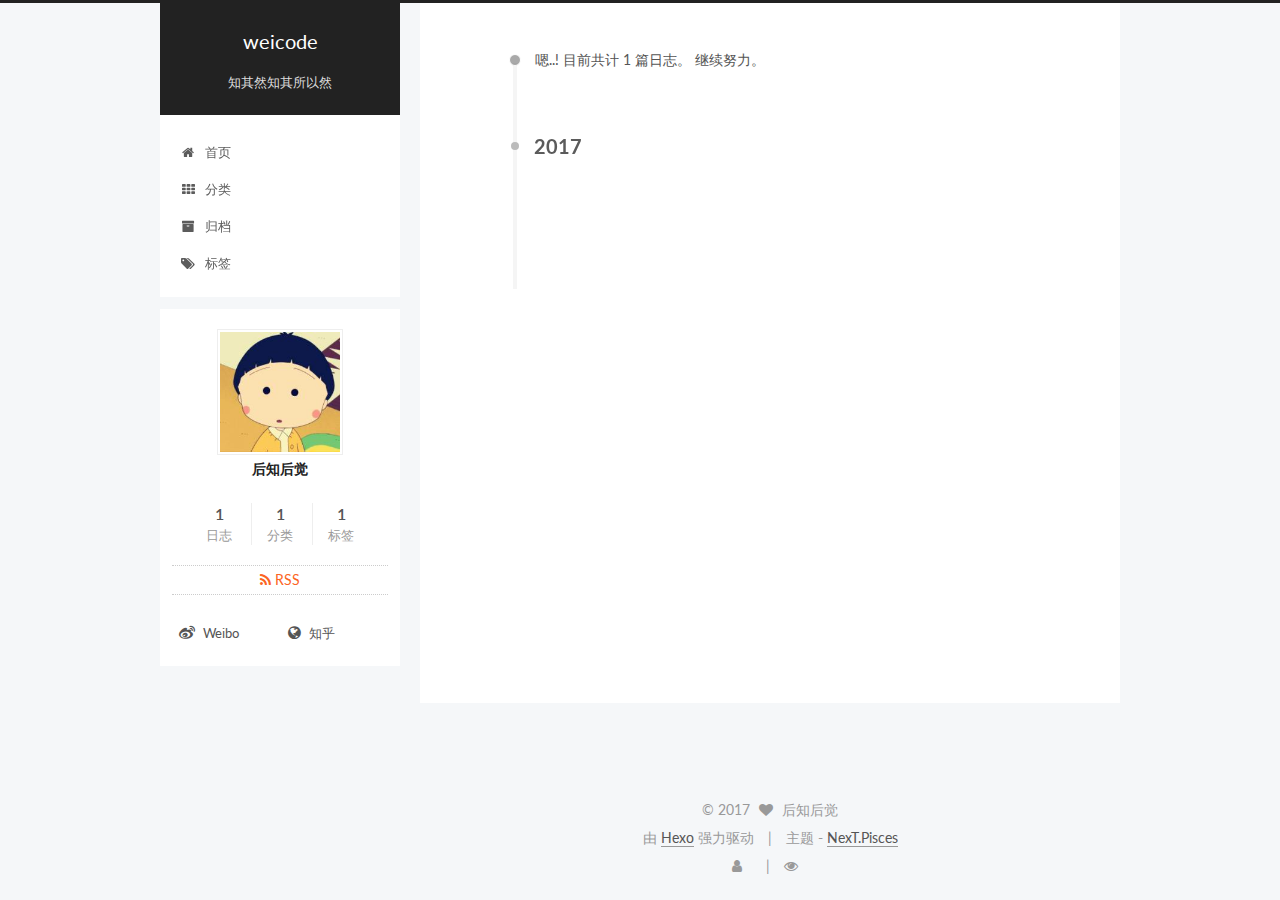
==== commit 0af9739b: "Site updated: 2017-07-28 22:33:12" ====
--- a/archives/index.html
+++ b/archives/index.html
@@ -282,14 +282,14 @@
 
       
 
-  <article class="post post-type-Reading Notes" itemscope itemtype="http://schema.org/Article">
+  <article class="post post-type-normal" itemscope itemtype="http://schema.org/Article">
     <header class="post-header">
 
       <h2 class="post-title">
         
             <a class="post-title-link" href="/2017/07/28/Diagram-TC-IP/" itemprop="url">
               
-                <span itemprop="name">Diagram TC/IP</span>
+                <span itemprop="name">图解TCP/IP（第五版）读书笔记</span>
               
             </a>
         
@@ -364,6 +364,15 @@
           
 
           
+            
+            
+            <div class="site-state-item site-state-categories">
+              <a href="/categories/index.html">
+                <span class="site-state-item-count">1</span>
+                <span class="site-state-item-name">分类</span>
+              </a>
+            </div>
+          
 
           
             
--- a/css/main.css
+++ b/css/main.css
@@ -1678,7 +1678,7 @@
   width: 4px;
   height: 4px;
   border-radius: 50%;
-  background: #62a7ff;
+  background: #5b3cd7;
 }
 .links-of-blogroll {
   font-size: 13px;
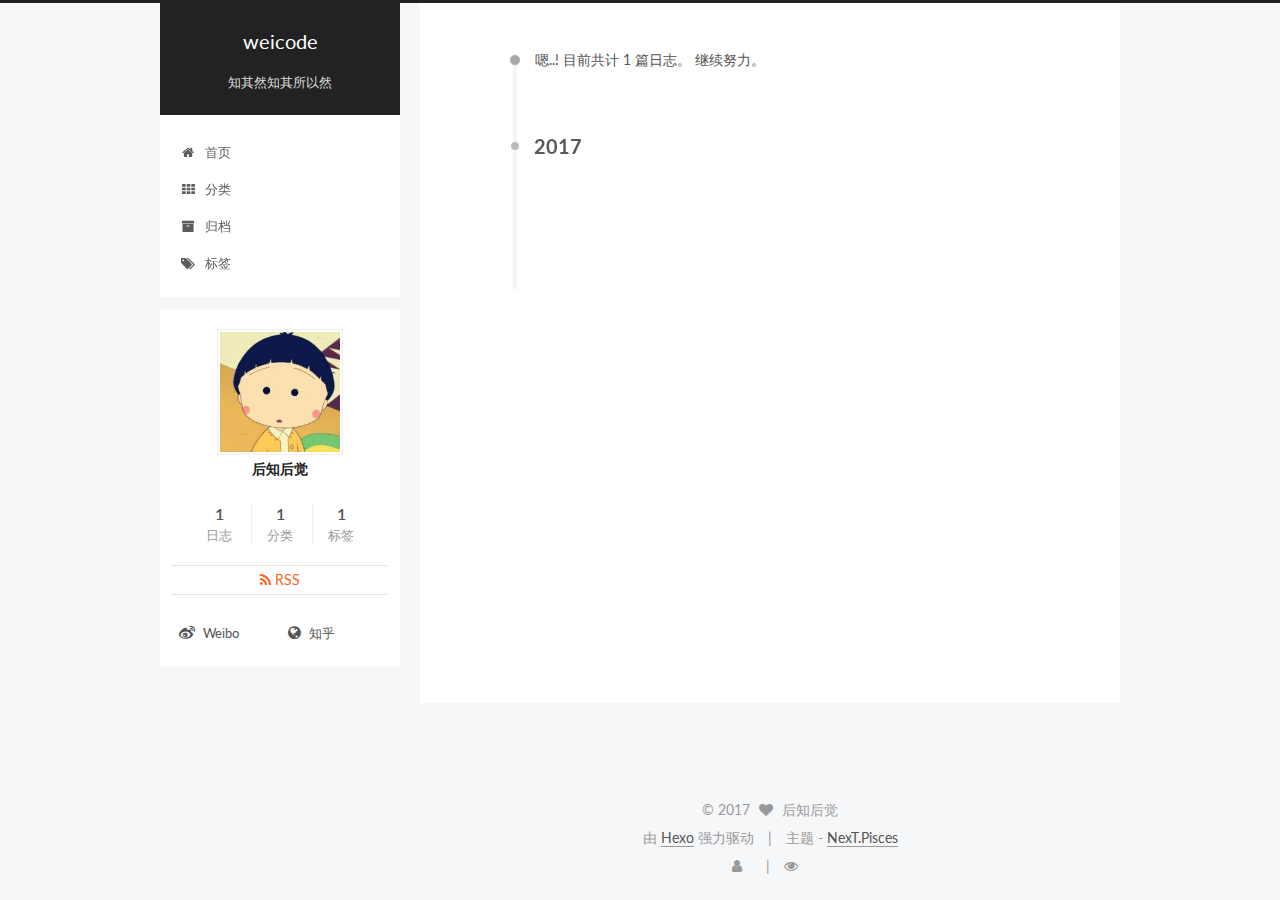
==== commit 9411fe3e: "Site updated: 2017-07-28 22:36:54" ====
--- a/archives/index.html
+++ b/archives/index.html
@@ -378,10 +378,10 @@
             
             
             <div class="site-state-item site-state-tags">
-              
+              <a href="/tags/index.html">
                 <span class="site-state-item-count">1</span>
                 <span class="site-state-item-name">标签</span>
-              
+              </a>
             </div>
           
 
--- a/css/main.css
+++ b/css/main.css
@@ -1678,7 +1678,7 @@
   width: 4px;
   height: 4px;
   border-radius: 50%;
-  background: #5b3cd7;
+  background: #0abe3e;
 }
 .links-of-blogroll {
   font-size: 13px;
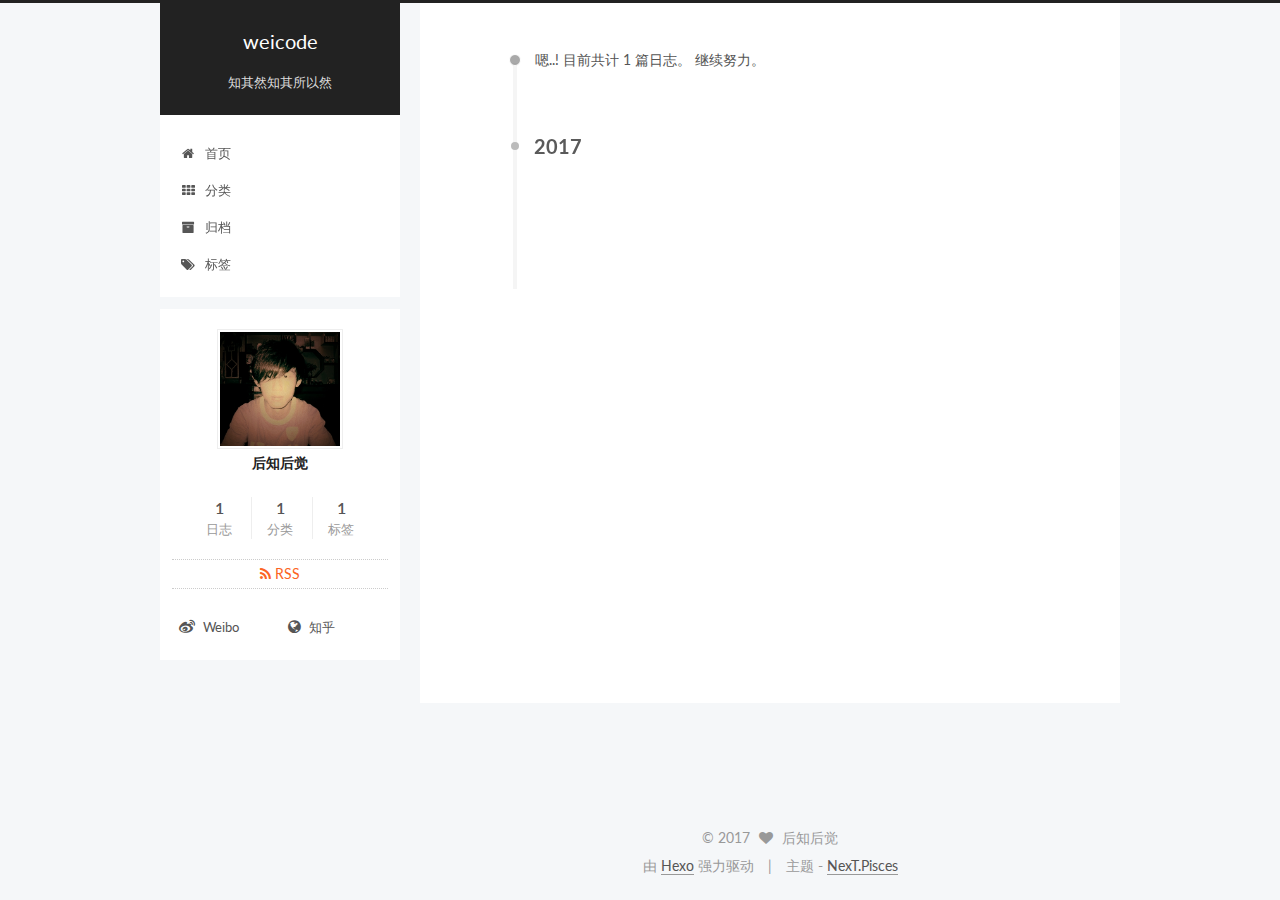
==== commit c4acc701: "Site updated: 2017-07-28 23:30:40" ====
--- a/archives/index.html
+++ b/archives/index.html
@@ -142,6 +142,16 @@
 
 
 
+  <script type="text/javascript">
+    var _hmt = _hmt || [];
+    (function() {
+      var hm = document.createElement("script");
+      hm.src = "https://hm.baidu.com/hm.js?0610746f5033d7155990325af06614ae";
+      var s = document.getElementsByTagName("script")[0];
+      s.parentNode.insertBefore(hm, s);
+    })();
+  </script>
+
 
 
 
@@ -469,26 +479,6 @@
 
 
         
-<div class="busuanzi-count">
-  <script async src="https://dn-lbstatics.qbox.me/busuanzi/2.3/busuanzi.pure.mini.js"></script>
-
-  
-    <span class="site-uv">
-      <i class="fa fa-user"></i>
-      <span class="busuanzi-value" id="busuanzi_value_site_uv"></span>
-      
-    </span>
-  
-
-  
-    <span class="site-pv">
-      <i class="fa fa-eye"></i>
-      <span class="busuanzi-value" id="busuanzi_value_site_pv"></span>
-      
-    </span>
-  
-</div>
-
 
         
       </div>
--- a/css/main.css
+++ b/css/main.css
@@ -1678,7 +1678,7 @@
   width: 4px;
   height: 4px;
   border-radius: 50%;
-  background: #0abe3e;
+  background: #1ac75d;
 }
 .links-of-blogroll {
   font-size: 13px;
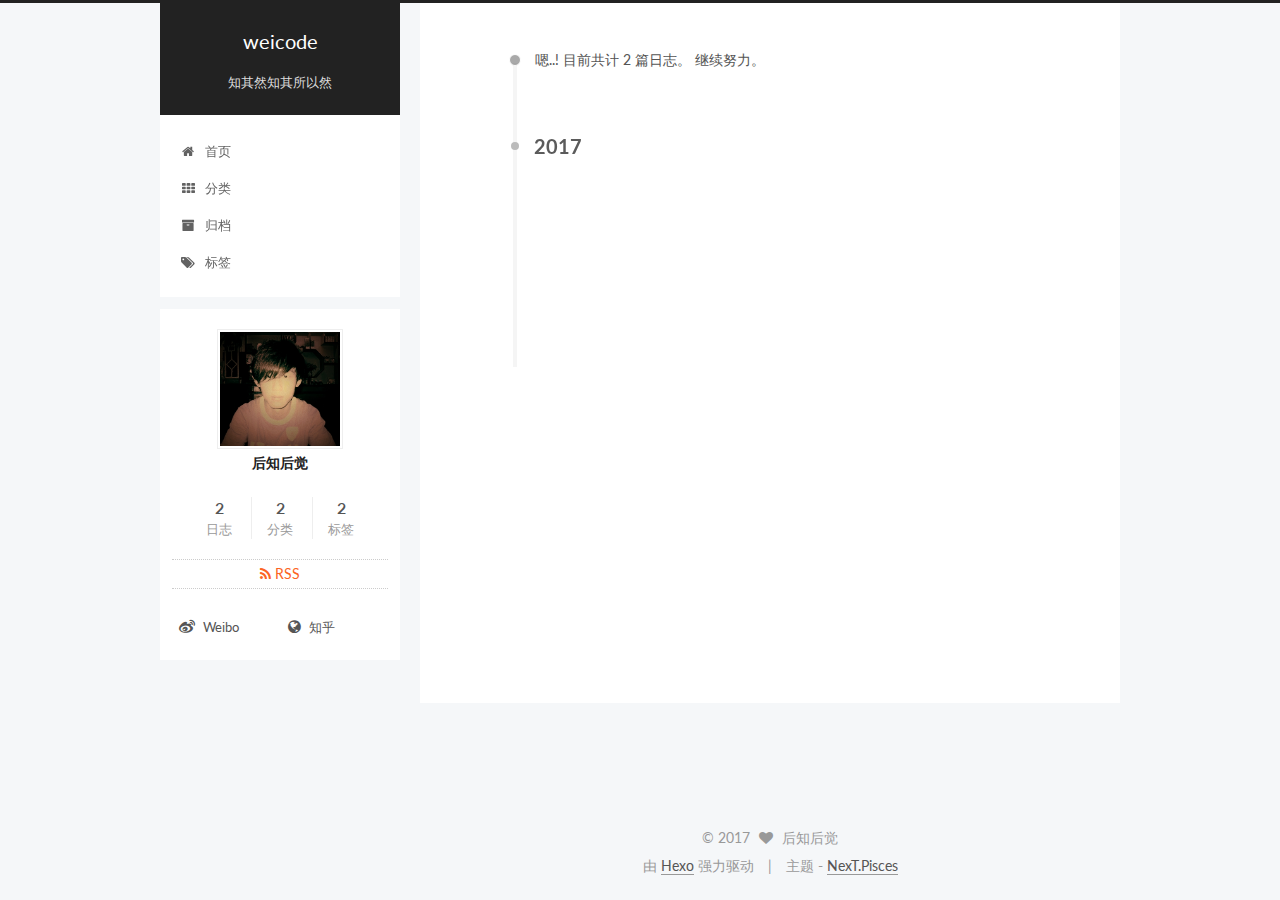
==== commit 4d2848f5: "Site updated: 2017-07-29 21:35:35" ====
--- a/archives/index.html
+++ b/archives/index.html
@@ -273,7 +273,7 @@
       
         
       
-      嗯..! 目前共计 1 篇日志。 继续努力。
+      嗯..! 目前共计 2 篇日志。 继续努力。
     </span>
 
     
@@ -287,6 +287,43 @@
         <div class="collection-title">
           <h2 class="archive-year motion-element" id="archive-year-2017">2017</h2>
         </div>
+      
+      
+
+      
+
+  <article class="post post-type-normal" itemscope itemtype="http://schema.org/Article">
+    <header class="post-header">
+
+      <h2 class="post-title">
+        
+            <a class="post-title-link" href="/2017/07/29/selection-sort/" itemprop="url">
+              
+                <span itemprop="name">选择排序算法</span>
+              
+            </a>
+        
+      </h2>
+
+      <div class="post-meta">
+        <time class="post-time" itemprop="dateCreated"
+              datetime="2017-07-29T21:31:40+08:00"
+              content="2017-07-29" >
+          07-29
+        </time>
+      </div>
+
+    </header>
+  </article>
+
+
+
+    
+
+      
+      
+      
+
       
       
 
@@ -367,7 +404,7 @@
           
             <div class="site-state-item site-state-posts">
               <a href="/archives/">
-                <span class="site-state-item-count">1</span>
+                <span class="site-state-item-count">2</span>
                 <span class="site-state-item-name">日志</span>
               </a>
             </div>
@@ -378,7 +415,7 @@
             
             <div class="site-state-item site-state-categories">
               <a href="/categories/index.html">
-                <span class="site-state-item-count">1</span>
+                <span class="site-state-item-count">2</span>
                 <span class="site-state-item-name">分类</span>
               </a>
             </div>
@@ -389,7 +426,7 @@
             
             <div class="site-state-item site-state-tags">
               <a href="/tags/index.html">
-                <span class="site-state-item-count">1</span>
+                <span class="site-state-item-count">2</span>
                 <span class="site-state-item-name">标签</span>
               </a>
             </div>
--- a/css/main.css
+++ b/css/main.css
@@ -1678,7 +1678,7 @@
   width: 4px;
   height: 4px;
   border-radius: 50%;
-  background: #1ac75d;
+  background: #ffb649;
 }
 .links-of-blogroll {
   font-size: 13px;
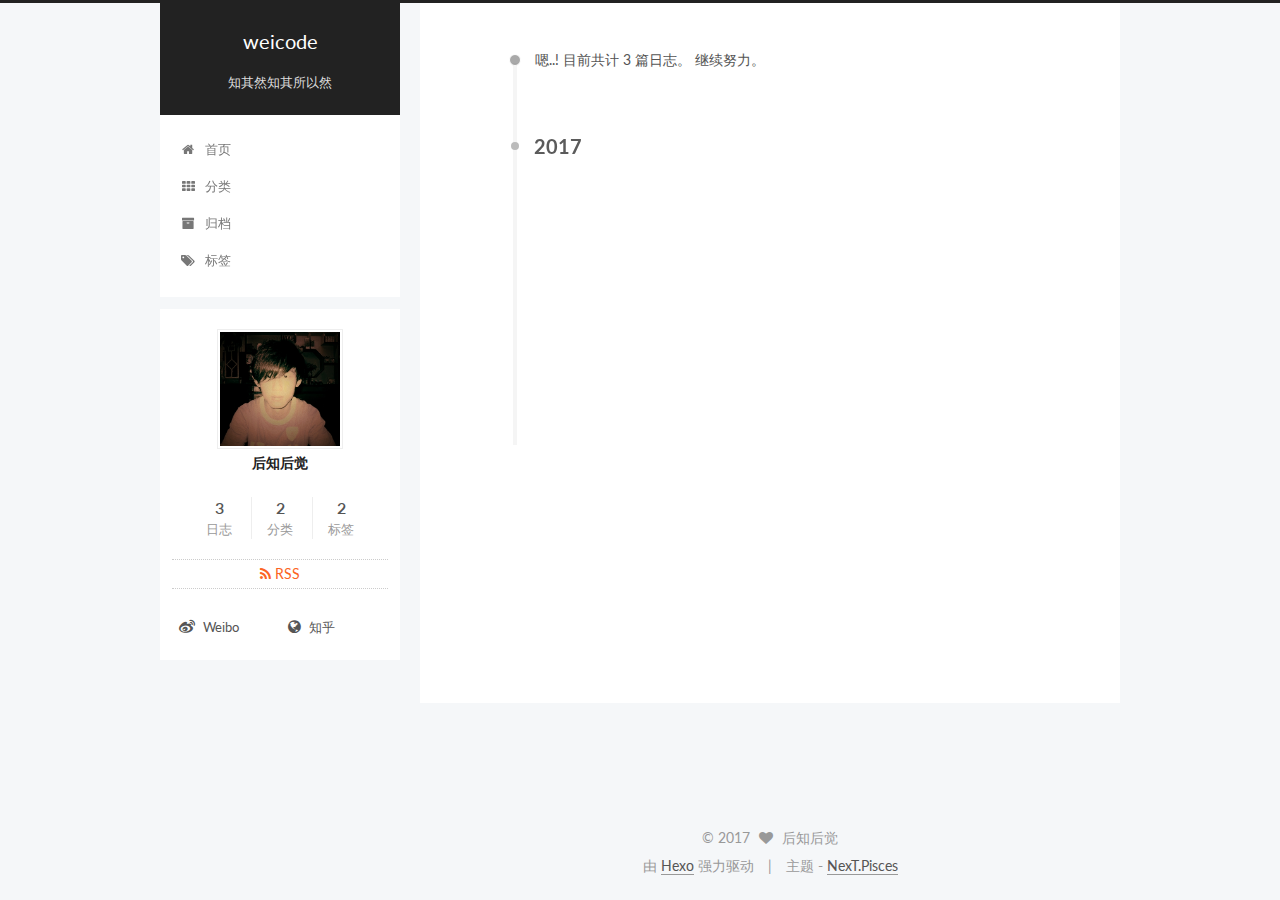
==== commit fba1cc98: "Site updated: 2017-07-30 01:10:39" ====
--- a/archives/index.html
+++ b/archives/index.html
@@ -273,7 +273,7 @@
       
         
       
-      嗯..! 目前共计 2 篇日志。 继续努力。
+      嗯..! 目前共计 3 篇日志。 继续努力。
     </span>
 
     
@@ -297,7 +297,44 @@
 
       <h2 class="post-title">
         
-            <a class="post-title-link" href="/2017/07/29/selection-sort/" itemprop="url">
+            <a class="post-title-link" href="/2017/07/30/Bubble-Sort/" itemprop="url">
+              
+                <span itemprop="name">冒泡排序算法</span>
+              
+            </a>
+        
+      </h2>
+
+      <div class="post-meta">
+        <time class="post-time" itemprop="dateCreated"
+              datetime="2017-07-30T01:08:20+08:00"
+              content="2017-07-30" >
+          07-30
+        </time>
+      </div>
+
+    </header>
+  </article>
+
+
+
+    
+
+      
+      
+      
+
+      
+      
+
+      
+
+  <article class="post post-type-normal" itemscope itemtype="http://schema.org/Article">
+    <header class="post-header">
+
+      <h2 class="post-title">
+        
+            <a class="post-title-link" href="/2017/07/29/Selection-Sort/" itemprop="url">
               
                 <span itemprop="name">选择排序算法</span>
               
@@ -404,7 +441,7 @@
           
             <div class="site-state-item site-state-posts">
               <a href="/archives/">
-                <span class="site-state-item-count">2</span>
+                <span class="site-state-item-count">3</span>
                 <span class="site-state-item-name">日志</span>
               </a>
             </div>
--- a/css/main.css
+++ b/css/main.css
@@ -1678,7 +1678,7 @@
   width: 4px;
   height: 4px;
   border-radius: 50%;
-  background: #ffb649;
+  background: #6cc3a7;
 }
 .links-of-blogroll {
   font-size: 13px;
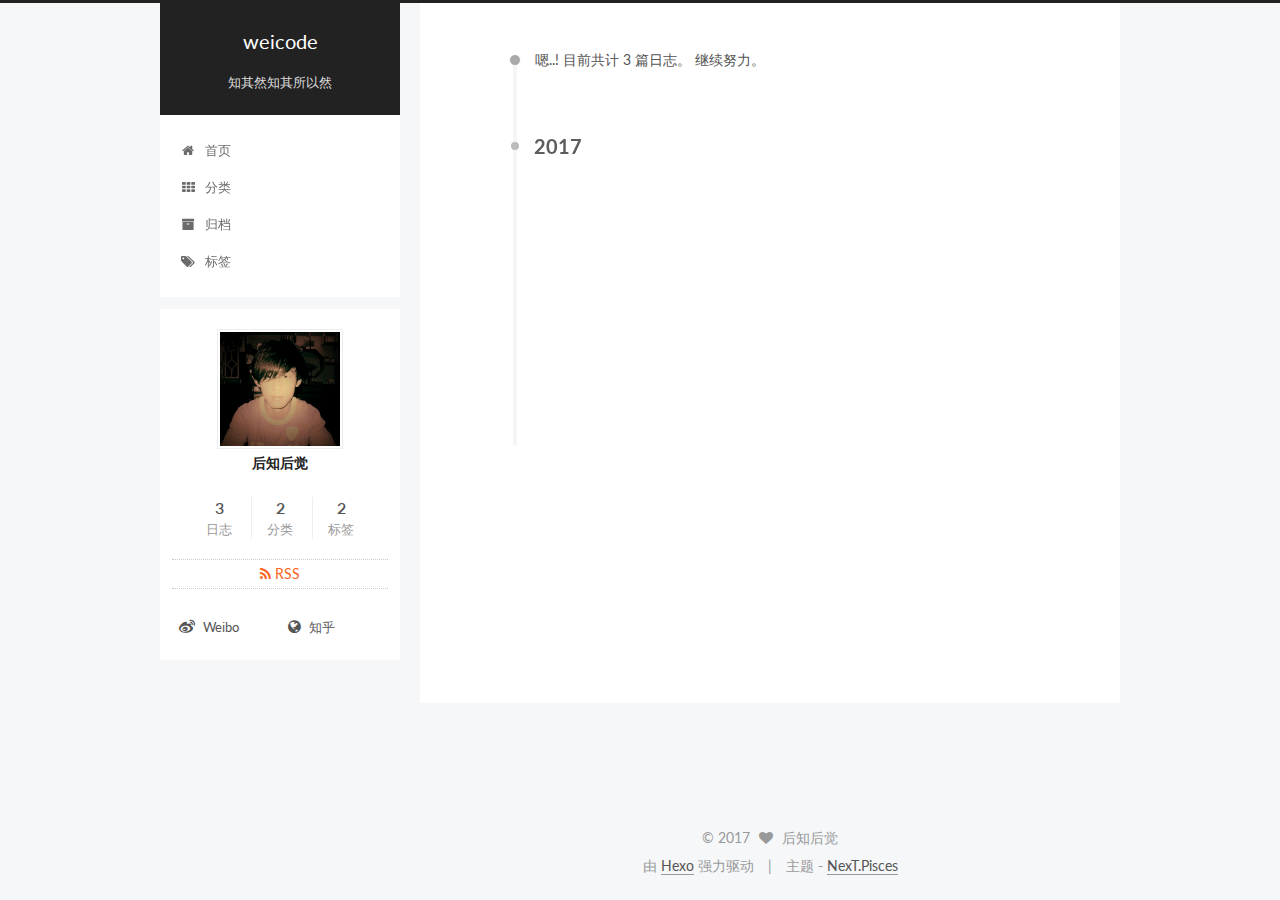
==== commit 3b25ac0b: "Site updated: 2017-07-30 01:22:58" ====
--- a/archives/index.html
+++ b/archives/index.html
@@ -334,7 +334,7 @@
 
       <h2 class="post-title">
         
-            <a class="post-title-link" href="/2017/07/29/Selection-Sort/" itemprop="url">
+            <a class="post-title-link" href="/2017/07/29/selection-sort/" itemprop="url">
               
                 <span itemprop="name">选择排序算法</span>
               
--- a/css/main.css
+++ b/css/main.css
@@ -1678,7 +1678,7 @@
   width: 4px;
   height: 4px;
   border-radius: 50%;
-  background: #6cc3a7;
+  background: #57ffe3;
 }
 .links-of-blogroll {
   font-size: 13px;
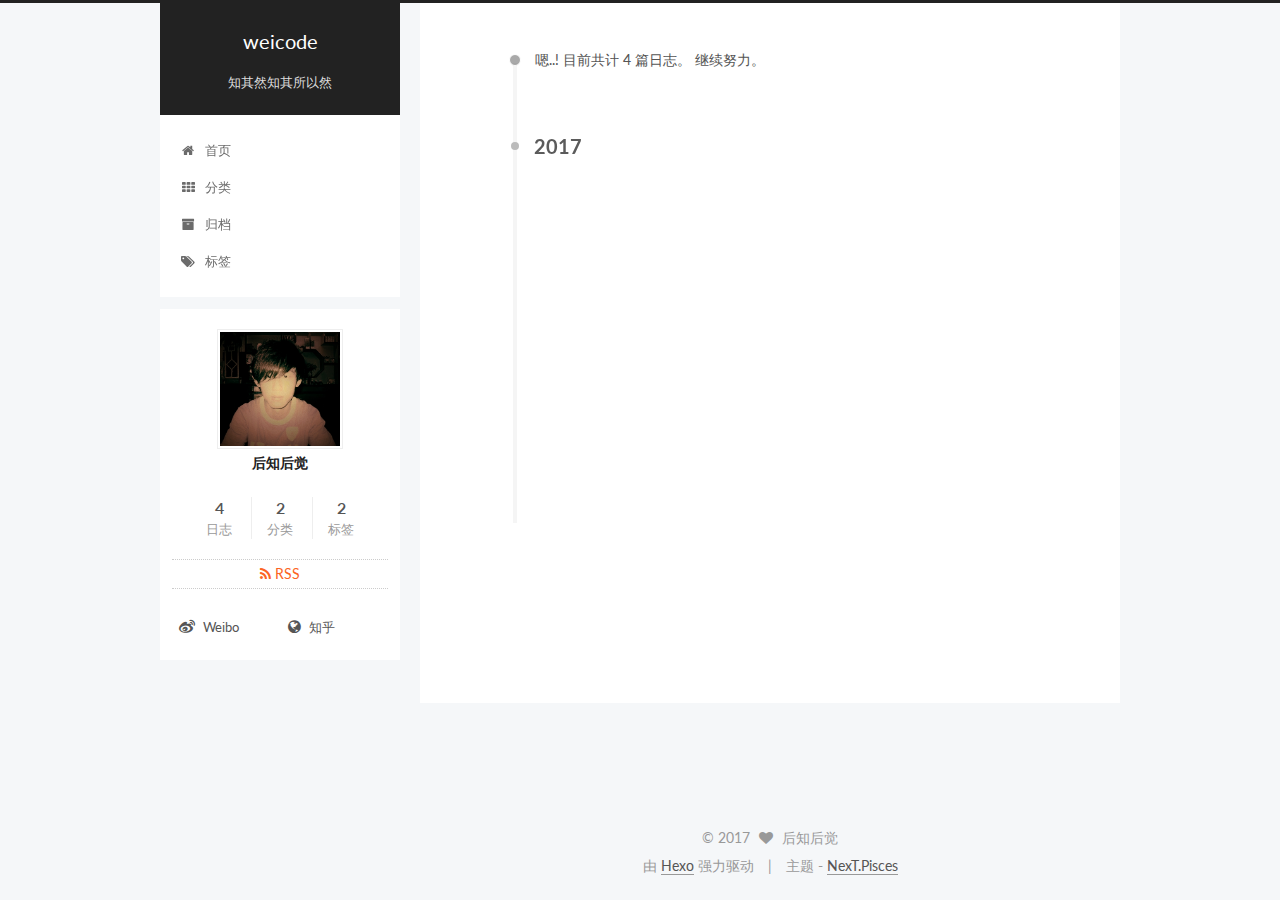
==== commit 823e4bf9: "Site updated: 2017-07-30 11:26:51" ====
--- a/archives/index.html
+++ b/archives/index.html
@@ -273,7 +273,7 @@
       
         
       
-      嗯..! 目前共计 3 篇日志。 继续努力。
+      嗯..! 目前共计 4 篇日志。 继续努力。
     </span>
 
     
@@ -287,6 +287,43 @@
         <div class="collection-title">
           <h2 class="archive-year motion-element" id="archive-year-2017">2017</h2>
         </div>
+      
+      
+
+      
+
+  <article class="post post-type-normal" itemscope itemtype="http://schema.org/Article">
+    <header class="post-header">
+
+      <h2 class="post-title">
+        
+            <a class="post-title-link" href="/2017/07/30/quick-sort/" itemprop="url">
+              
+                <span itemprop="name">快速排序算法</span>
+              
+            </a>
+        
+      </h2>
+
+      <div class="post-meta">
+        <time class="post-time" itemprop="dateCreated"
+              datetime="2017-07-30T11:25:30+08:00"
+              content="2017-07-30" >
+          07-30
+        </time>
+      </div>
+
+    </header>
+  </article>
+
+
+
+    
+
+      
+      
+      
+
       
       
 
@@ -441,7 +478,7 @@
           
             <div class="site-state-item site-state-posts">
               <a href="/archives/">
-                <span class="site-state-item-count">3</span>
+                <span class="site-state-item-count">4</span>
                 <span class="site-state-item-name">日志</span>
               </a>
             </div>
--- a/css/main.css
+++ b/css/main.css
@@ -1678,7 +1678,7 @@
   width: 4px;
   height: 4px;
   border-radius: 50%;
-  background: #57ffe3;
+  background: #ba96d7;
 }
 .links-of-blogroll {
   font-size: 13px;
